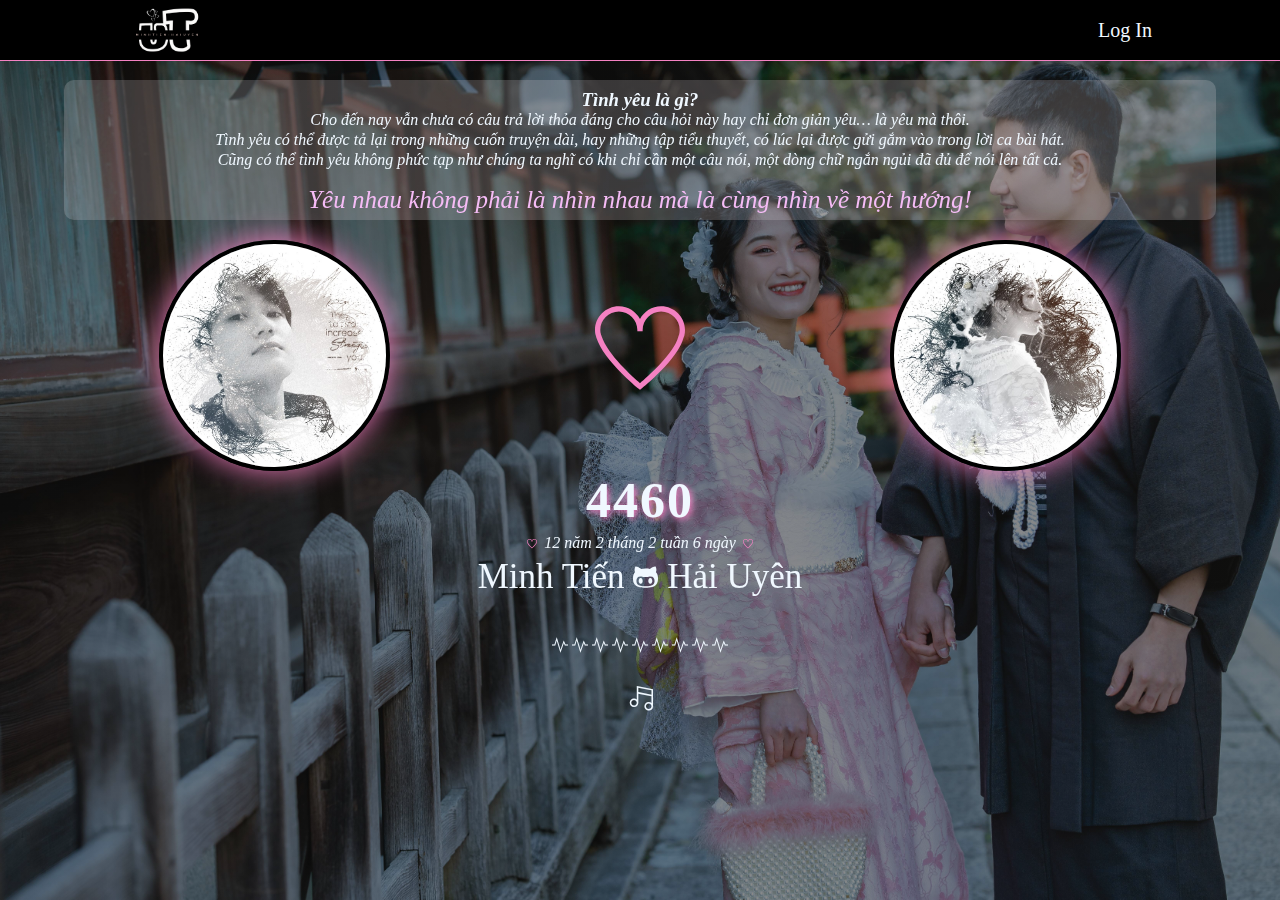
==== album.html @ 3d963314 "deleteBtnFIX" ====
<!DOCTYPE html>
<html lang="en">
<head>
    <meta charset="UTF-8">
    <meta http-equiv="X-UA-Compatible" content="IE=edge">
    <meta name="viewport" content="width=device-width, initial-scale=1.0">
    <title>Album</title>
    <link rel="icon" href="./assets/img/logo_tu.png" type="image/x-icon" />
    <link rel="stylesheet" href="./assets/css/grid.css">
    <link rel="stylesheet" href="./assets/css/base.css">
    <link rel="stylesheet" href="./assets/css/responsive.css">
    <link rel="stylesheet" href="./assets/css/album.css">
    <link rel="stylesheet" href="./assets/font/themify-icons/themify-icons.css">
    <script src="./assets/js/authentication.js"></script>
    <script>
        checkAccess();
    </script>
</head>
<body>
    <div class="background"></div>

    <div class="header">
        <div class="logo_menu">
            <div class="logo">
                <a href="./index.html"><img src="./assets/img/logo_ut.png" alt="Home"></a>
            </div>
            <div class="menu">
                <ul id="listmenu" class="listmenu">
                    <li class="listmenu_item"><a href="#">Albums</a></li>
                    <li class="listmenu_item">
                        <a class="moreBtn" onclick="togglelistMenu2()">More
                        <i class="ti-arrow-circle-down"></i></a>
                        <ul class="listmenu2" id="listmenu2">
                            <li class="listmenu2_item2"><a href="./timeline.html">Timelines</a></li>
                            <li class="listmenu2_item2"><a href="./anniversarys.html">Anniversarys</a></li>
                            <li class="listmenu2_item2"><a href="./baby.html">Baby</a></li>
                            <li class="listmenu2_item2"><a href="./lovestory.html">Love Story</a></li>
                            <li class="listmenu2_item2"><a href="./notes.html" onclick="noteMenu_videos()">Notes</a></li>
                            <li class="listmenu2_item2"><a href="./login.html" onclick="logout()">Log Out</a></li>
                            <li class="listmenu2_item2">
                                <div class="checkChangeColor-block">
                                    <input type="checkbox" id="checkChangeColor"/>
                                    Display :
                                    <label class="btnlabel" for="checkChangeColor"></label>
                                </div>
                            </li>
                        </ul>
                    </li>
                </ul>
                <div class="menubtn">
                    <a onclick="openMenu()"><i class="ti-menu displayIcon"></i></a>
                    <a onclick="openMenu()"><i class="ti-close hideIcon"></i></a>
                </div>    
            </div>
        </div>
    </div>
    <div class="container">
      
        <div class="slideshow-container">
            <!-- Full-width images with number and caption text -->
            <div class="mySlides fade">
            <img src="./assets/img/kimono/kimonoimg (14).jpg"  style = "width:100%">
            <div class="text">Kimono Nhật Bản</div>
            </div>
        
            <div class="mySlides fade">
            <img src="./assets/img/DamHoi/damhoiimg(5).jpg" style = "width:100%">
            <div class="text">Lễ Ăn Hỏi</div>
            </div>
        
            <div class="mySlides fade">
            <img src="./assets/img/kimono/kimonoimg (9).jpg"  style = "width:100%">
            <div class="text">Kimono Nhật Bản</div>
            </div>

            <div class="mySlides fade">
            <img src="./assets/img/kimono/kimonoimg (15).jpg"  style = "width:100%">
            <div class="text">Kimono Nhật Bản</div>
            </div>

            <div class="mySlides fade">
            <img src="./assets/img/kimono/kimonoimg (6).jpg"  style = "width:100%">
            <div class="text">Kimono Nhật Bản</div>
            </div>
        
            <!-- Next and previous buttons -->
            <a class="prev" onclick="plusSlides(-1)">&#10094;</a>
            <a class="next" onclick="plusSlides(1)">&#10095;</a>
            <script src="./assets/js/slider.js"></script>
            </div>
            <br>
            
            <!-- The dots/circles -->
            <div style="text-align:center">
                <span class="dot" onclick="currentSlide(1)"></span>
                <span class="dot" onclick="currentSlide(2)"></span>
                <span class="dot" onclick="currentSlide(3)"></span>
                <span class="dot" onclick="currentSlide(4)"></span>
                <span class="dot" onclick="currentSlide(5)"></span>
            </div>
       
        <p style="text-align: center; color: aliceblue; font-size: 20px; padding: 15px 10px;">Mỗi bức ảnh là một câu chuyện của hành trình cảm xúc!</p>
        <div class="album">
            <div class="listAlbum">
                <div class="titleAlbum">
                    <i class="ti-image"></i><h4>List Albums</h4>
                </div>
                <ul class="listAlbum_name">
                    <li class="listAlbum_name_item"><a onclick="toggleAlbum('n2020_2025')">2020 - 2025</a></li>
                    <li class="listAlbum_name_item"><a onclick="toggleAlbum('n2014_2019')">2014 - 2019</a></li>
                    <li class="listAlbum_name_item">
                        <a onclick="togglelistAlbum_name2()">
                            Albums
                            <i class="ti-angle-down"></i></a>
                            <ul id="listAlbum_name2" class="listAlbum_name2">
                                <li class="listAlbum_name_item2"><a onclick="toggleAlbum('kimono')">Kimono</li>
                                <li class="listAlbum_name_item2"><a onclick="toggleAlbum('lado')">Lá Đỏ NB</li>
                                <li class="listAlbum_name_item2"><a onclick="toggleAlbum('damhoi')">Đám Hỏi</a></li>
                                <li class="listAlbum_name_item2"><a onclick="toggleAlbum('damcuoi')">Đám Cưới</a></li>
                            </ul>
                    </li>
                    <li class="listAlbum_name_item"><a  onclick="toggleVideos('videos')">Videos</a></li>
                </ul>
                <div class="uploadImg">
                    <input type="file" accept="image/*" onchange="previewImage(event)">
                </div>
            </div>
            <div class="images-videos" id="images-videos">
                <div id="n2014_2019" class="listImages-Videos">
                    <img class="n20142019 listImages_item" src="./assets/img/2014_2019img/2014_2019img(2).jpg"  onclick="displayImage(this)">
                    <img class="n20142019 listImages_item" src="./assets/img/2014_2019img/2014_2019img(3).jpg"  onclick="displayImage(this)">
                    <img class="n20142019 listImages_item" src="./assets/img/2014_2019img/2014_2019img(4).jpg"  onclick="displayImage(this)">
                    <img class="n20142019 listImages_item" src="./assets/img/2014_2019img/2014_2019img(5).jpg"  onclick="displayImage(this)">
                    <img class="n20142019 listImages_item" src="./assets/img/2014_2019img/2014_2019img(6).jpg"  onclick="displayImage(this)">
                    <img class="n20142019 listImages_item" src="./assets/img/2014_2019img/2014_2019img(7).jpg"  onclick="displayImage(this)">
                    <img class="n20142019 listImages_item" src="./assets/img/2014_2019img/2014_2019img(8).jpg"  onclick="displayImage(this)">
                    <img class="n20142019 listImages_item" src="./assets/img/2014_2019img/2014_2019img(9).jpg"  onclick="displayImage(this)">
                    <img class="n20142019 listImages_item" src="./assets/img/2014_2019img/2014_2019img(10).jpg" onclick="displayImage(this)">
                    <img class="n20142019 listImages_item" src="./assets/img/2014_2019img/2014_2019img(11).jpg" onclick="displayImage(this)">
                    <img class="n20142019 listImages_item" src="./assets/img/2014_2019img/2014_2019img(12).jpg" onclick="displayImage(this)">
                    <img class="n20142019 listImages_item" src="./assets/img/2014_2019img/2014_2019img(13).jpg" onclick="displayImage(this)">
                    <img class="n20142019 listImages_item" src="./assets/img/2014_2019img/2014_2019img(14).jpg" onclick="displayImage(this)">
                    <img class="n20142019 listImages_item" src="./assets/img/2014_2019img/2014_2019img(15).jpg" onclick="displayImage(this)">
                    <img class="n20142019 listImages_item" src="./assets/img/2014_2019img/2014_2019img(16).jpg" onclick="displayImage(this)">
                    <img class="n20142019 listImages_item" src="./assets/img/2014_2019img/2014_2019img(17).jpg" onclick="displayImage(this)">
                    <img class="n20142019 listImages_item" src="./assets/img/2014_2019img/2014_2019img(18).jpg" onclick="displayImage(this)">
                    <img class="n20142019 listImages_item" src="./assets/img/2014_2019img/2014_2019img(19).jpg" onclick="displayImage(this)">
                    <img class="n20142019 listImages_item" src="./assets/img/2014_2019img/2014_2019img(20).jpg" onclick="displayImage(this)">
                    <img class="n20142019 listImages_item" src="./assets/img/2014_2019img/2014_2019img(1).jpg"  onclick="displayImage(this)">
                </div>

                <div id="n2020_2025" class="listImages-Videos">
                    <img class="n20202025 listImages_item" src="./assets/img/2020_2025img/2020_2025img(32).jpg" onclick="displayImage(this)">
                    <img class="n20202025 listImages_item" src="./assets/img/2020_2025img/2020_2025img(33).jpg" onclick="displayImage(this)">
                    <img class="n20202025 listImages_item" src="./assets/img/2020_2025img/2020_2025img(34).jpg" onclick="displayImage(this)">
                    <img class="n20202025 listImages_item" src="./assets/img/2020_2025img/2020_2025img(35).jpg" onclick="displayImage(this)">
                    <img class="n20202025 listImages_item" src="./assets/img/2020_2025img/2020_2025img(36).jpg" onclick="displayImage(this)">
                    <img class="n20202025 listImages_item" src="./assets/img/2020_2025img/2020_2025img(37).jpg" onclick="displayImage(this)">
                    <img class="n20202025 listImages_item" src="./assets/img/2020_2025img/2020_2025img(38).jpg" onclick="displayImage(this)">
                    <img class="n20202025 listImages_item" src="./assets/img/2020_2025img/2020_2025img(39).jpg" onclick="displayImage(this)">
                    <img class="n20202025 listImages_item" src="./assets/img/2020_2025img/2020_2025img(40).jpg" onclick="displayImage(this)">
                    <img class="n20202025 listImages_item" src="./assets/img/2020_2025img/2020_2025img(41).jpg" onclick="displayImage(this)">
                    <img class="n20202025 listImages_item" src="./assets/img/2020_2025img/2020_2025img(42).jpg" onclick="displayImage(this)">
                    <img class="n20202025 listImages_item" src="./assets/img/2020_2025img/2020_2025img(43).jpg" onclick="displayImage(this)">
                    <img class="n20202025 listImages_item" src="./assets/img/2020_2025img/2020_2025img(31).jpg" onclick="displayImage(this)">
                    <img class="n20202025 listImages_item" src="./assets/img/2020_2025img/2020_2025img(1).jpg" onclick="displayImage(this)">
                    <img class="n20202025 listImages_item" src="./assets/img/2020_2025img/2020_2025img(2).jpg" onclick="displayImage(this)">
                    <img class="n20202025 listImages_item" src="./assets/img/2020_2025img/2020_2025img(3).jpg" onclick="displayImage(this)">
                    <img class="n20202025 listImages_item" src="./assets/img/2020_2025img/2020_2025img(4).jpg" onclick="displayImage(this)">
                    <img class="n20202025 listImages_item" src="./assets/img/2020_2025img/2020_2025img(5).jpg" onclick="displayImage(this)">
                    <img class="n20202025 listImages_item" src="./assets/img/2020_2025img/2020_2025img(6).jpg" onclick="displayImage(this)">
                    <img class="n20202025 listImages_item" src="./assets/img/2020_2025img/2020_2025img(7).jpg" onclick="displayImage(this)">
                    <img class="n20202025 listImages_item" src="./assets/img/2020_2025img/2020_2025img(8).jpg" onclick="displayImage(this)">
                    <img class="n20202025 listImages_item" src="./assets/img/2020_2025img/2020_2025img(9).jpg" onclick="displayImage(this)">
                    <img class="n20202025 listImages_item" src="./assets/img/2020_2025img/2020_2025img(10).jpg" onclick="displayImage(this)">
                    <img class="n20202025 listImages_item" src="./assets/img/2020_2025img/2020_2025img(11).jpg" onclick="displayImage(this)">
                    <img class="n20202025 listImages_item" src="./assets/img/2020_2025img/2020_2025img(12).jpg" onclick="displayImage(this)">
                    <img class="n20202025 listImages_item" src="./assets/img/2020_2025img/2020_2025img(13).jpg" onclick="displayImage(this)">
                    <img class="n20202025 listImages_item" src="./assets/img/2020_2025img/2020_2025img(14).jpg" onclick="displayImage(this)">
                    <img class="n20202025 listImages_item" src="./assets/img/2020_2025img/2020_2025img(15).jpg" onclick="displayImage(this)">
                    <img class="n20202025 listImages_item" src="./assets/img/2020_2025img/2020_2025img(16).jpg" onclick="displayImage(this)">
                    <img class="n20202025 listImages_item" src="./assets/img/2020_2025img/2020_2025img(17).jpg" onclick="displayImage(this)">
                    <img class="n20202025 listImages_item" src="./assets/img/2020_2025img/2020_2025img(18).jpg" onclick="displayImage(this)">
                    <img class="n20202025 listImages_item" src="./assets/img/2020_2025img/2020_2025img(19).jpg" onclick="displayImage(this)">
                    <img class="n20202025 listImages_item" src="./assets/img/2020_2025img/2020_2025img(20).jpg" onclick="displayImage(this)">
                    <img class="n20202025 listImages_item" src="./assets/img/2020_2025img/2020_2025img(21).jpg" onclick="displayImage(this)">
                    <img class="n20202025 listImages_item" src="./assets/img/2020_2025img/2020_2025img(22).jpg" onclick="displayImage(this)">
                    <img class="n20202025 listImages_item" src="./assets/img/2020_2025img/2020_2025img(23).jpg" onclick="displayImage(this)">
                    <img class="n20202025 listImages_item" src="./assets/img/2020_2025img/2020_2025img(24).jpg" onclick="displayImage(this)">
                    <img class="n20202025 listImages_item" src="./assets/img/2020_2025img/2020_2025img(25).jpg" onclick="displayImage(this)">
                    <img class="n20202025 listImages_item" src="./assets/img/2020_2025img/2020_2025img(27).jpg" onclick="displayImage(this)">
                    <img class="n20202025 listImages_item" src="./assets/img/2020_2025img/2020_2025img(28).jpg" onclick="displayImage(this)">
                    <img class="n20202025 listImages_item" src="./assets/img/2020_2025img/2020_2025img(29).jpg" onclick="displayImage(this)">
                    <img class="n20202025 listImages_item" src="./assets/img/2020_2025img/2020_2025img(30).jpg" onclick="displayImage(this)">
                </div>

                <div id="kimono" class="listImages-Videos">
                    <img class="kimono listImages_item" src="./assets/img/kimono/kimonoimg (1).jpg"  onclick="displayImage(this)">
                    <img class="kimono listImages_item" src="./assets/img/kimono/kimonoimg (2).jpg"  onclick="displayImage(this)">
                    <img class="kimono listImages_item" src="./assets/img/kimono/kimonoimg (3).jpg"  onclick="displayImage(this)">
                    <img class="kimono listImages_item" src="./assets/img/kimono/kimonoimg (4).jpg"  onclick="displayImage(this)">
                    <img class="kimono listImages_item" src="./assets/img/kimono/kimonoimg (5).jpg"  onclick="displayImage(this)">
                    <img class="kimono listImages_item" src="./assets/img/kimono/kimonoimg (6).jpg"  onclick="displayImage(this)">
                    <img class="kimono listImages_item" src="./assets/img/kimono/kimonoimg (7).jpg"  onclick="displayImage(this)">
                    <img class="kimono listImages_item" src="./assets/img/kimono/kimonoimg (8).jpg"  onclick="displayImage(this)">
                    <img class="kimono listImages_item" src="./assets/img/kimono/kimonoimg (9).jpg"  onclick="displayImage(this)">
                    <img class="kimono listImages_item" src="./assets/img/kimono/kimonoimg (10).jpg" onclick="displayImage(this)">
                    <img class="kimono listImages_item" src="./assets/img/kimono/kimonoimg (11).jpg" onclick="displayImage(this)">
                    <img class="kimono listImages_item" src="./assets/img/kimono/kimonoimg (12).jpg" onclick="displayImage(this)">
                    <img class="kimono listImages_item" src="./assets/img/kimono/kimonoimg (13).jpg" onclick="displayImage(this)">
                    <img class="kimono listImages_item" src="./assets/img/kimono/kimonoimg (14).jpg" onclick="displayImage(this)">
                    <img class="kimono listImages_item" src="./assets/img/kimono/kimonoimg (15).jpg" onclick="displayImage(this)">
                </div>

                <div id="lado" class="listImages-Videos">
                    <img class="lado listImages_item" src="./assets/img/LaDoNB/ladonb(1).jpg"  onclick="displayImage(this)">
                    <img class="lado listImages_item" src="./assets/img/LaDoNB/ladonb(2).jpg"  onclick="displayImage(this)">
                    <img class="lado listImages_item" src="./assets/img/LaDoNB/ladonb(3).jpg"  onclick="displayImage(this)">
                    <img class="lado listImages_item" src="./assets/img/LaDoNB/ladonb(4).jpg"  onclick="displayImage(this)">
                    <img class="lado listImages_item" src="./assets/img/LaDoNB/ladonb(5).jpg"  onclick="displayImage(this)">
                    <img class="lado listImages_item" src="./assets/img/LaDoNB/ladonb(6).jpg"  onclick="displayImage(this)">
                    <img class="lado listImages_item" src="./assets/img/LaDoNB/ladonb(7).jpg"  onclick="displayImage(this)">
                    <img class="lado listImages_item" src="./assets/img/LaDoNB/ladonb(8).jpg"  onclick="displayImage(this)">
                    <img class="lado listImages_item" src="./assets/img/LaDoNB/ladonb(9).jpg"  onclick="displayImage(this)">
                    <img class="lado listImages_item" src="./assets/img/LaDoNB/ladonb(10).jpg" onclick="displayImage(this)">
                </div>

                <div id="damhoi" class="listImages-Videos">
                    <img class="damhoi listImages_item" src="./assets/img/DamHoi/damhoiimg(28).jpg"  onclick="displayImage(this)">
                    <img class="damhoi listImages_item" src="./assets/img/DamHoi/damhoiimg(2).jpg"   onclick="displayImage(this)">
                    <img class="damhoi listImages_item" src="./assets/img/DamHoi/damhoiimg(3).jpg"   onclick="displayImage(this)">
                    <img class="damhoi listImages_item" src="./assets/img/DamHoi/damhoiimg(4).jpg"   onclick="displayImage(this)">
                    <img class="damhoi listImages_item" src="./assets/img/DamHoi/damhoiimg(5).jpg"   onclick="displayImage(this)">
                    <img class="damhoi listImages_item" src="./assets/img/DamHoi/damhoiimg(6).jpg"   onclick="displayImage(this)">
                    <img class="damhoi listImages_item" src="./assets/img/DamHoi/damhoiimg(7).jpg"   onclick="displayImage(this)">
                    <img class="damhoi listImages_item" src="./assets/img/DamHoi/damhoiimg(8).jpg"   onclick="displayImage(this)">
                    <img class="damhoi listImages_item" src="./assets/img/DamHoi/damhoiimg(9).jpg"   onclick="displayImage(this)">
                    <img class="damhoi listImages_item" src="./assets/img/DamHoi/damhoiimg(10).jpg"  onclick="displayImage(this)">
                    <img class="damhoi listImages_item" src="./assets/img/DamHoi/damhoiimg(11).jpg"  onclick="displayImage(this)">
                    <img class="damhoi listImages_item" src="./assets/img/DamHoi/damhoiimg(12).jpg"  onclick="displayImage(this)">
                    <img class="damhoi listImages_item" src="./assets/img/DamHoi/damhoiimg(13).jpg"  onclick="displayImage(this)">
                    <img class="damhoi listImages_item" src="./assets/img/DamHoi/damhoiimg(14).jpg"  onclick="displayImage(this)">
                    <img class="damhoi listImages_item" src="./assets/img/DamHoi/damhoiimg(15).jpg"  onclick="displayImage(this)">
                    <img class="damhoi listImages_item" src="./assets/img/DamHoi/damhoiimg(16).jpg"  onclick="displayImage(this)">
                    <img class="damhoi listImages_item" src="./assets/img/DamHoi/damhoiimg(17).jpg"  onclick="displayImage(this)">
                    <img class="damhoi listImages_item" src="./assets/img/DamHoi/damhoiimg(18).jpg"  onclick="displayImage(this)">
                    <img class="damhoi listImages_item" src="./assets/img/DamHoi/damhoiimg(19).jpg"  onclick="displayImage(this)">
                    <img class="damhoi listImages_item" src="./assets/img/DamHoi/damhoiimg(20).jpg"  onclick="displayImage(this)">
                    <img class="damhoi listImages_item" src="./assets/img/DamHoi/damhoiimg(21).jpg"  onclick="displayImage(this)">
                    <img class="damhoi listImages_item" src="./assets/img/DamHoi/damhoiimg(22).jpg"  onclick="displayImage(this)">
                    <img class="damhoi listImages_item" src="./assets/img/DamHoi/damhoiimg(23).jpg"  onclick="displayImage(this)">
                    <img class="damhoi listImages_item" src="./assets/img/DamHoi/damhoiimg(24).jpg"  onclick="displayImage(this)">
                    <img class="damhoi listImages_item" src="./assets/img/DamHoi/damhoiimg(25).jpg"  onclick="displayImage(this)">
                    <img class="damhoi listImages_item" src="./assets/img/DamHoi/damhoiimg(26).jpg"  onclick="displayImage(this)">
                    <img class="damhoi listImages_item" src="./assets/img/DamHoi/damhoiimg(27).jpg"  onclick="displayImage(this)">
                </div>

                <div id="damcuoi" class="listImages-Videos">
                    <p style="margin: auto; color: #fff;">Thư mục chưa có ảnh!</p>
                </div>

                <div id="videos" class="listImages-Videos">
                    <video class="listVideos_item" controls poster="./assets/img/postervideos/poster3.jpg">
                        <source src="./assets/videos/video(17).mp4">
                    </video>
                    <video class="listVideos_item" controls poster="./assets/img/postervideos/poster1.jpg">
                        <source src="./assets/videos/video(11).mp4">
                    </video>
                    <video class="listVideos_item" controls poster="./assets/img/postervideos/poster2.jpg">
                        <source src="./assets/videos/video(12).mp4">
                    </video>
                    <video class="listVideos_item" controls poster="">
                        <source src="./assets/videos/video(13).mp4">
                    </video>
                    <video class="listVideos_item" controls poster="">
                        <source src="./assets/videos/video(14).mp4">
                    </video>
                    <video class="listVideos_item" controls poster="">
                        <source src="./assets/videos/video(15).mp4">
                    </video>
                    <video class="listVideos_item" controls poster="">
                        <source src="./assets/videos/video(16).mp4">
                    </video>
                    <video class="listVideos_item" controls poster="">
                        <source src="./assets/videos/video(1).mov">
                    </video>
                    <video class="listVideos_item" controls poster="">
                        <source src="./assets/videos/video(1).mp4">
                    </video>
                    <video class="listVideos_item" controls poster="">
                        <source src="./assets/videos/video(2).mp4">
                    </video>
                    <video class="listVideos_item" controls poster="">
                        <source src="./assets/videos/video(3).mp4">
                    </video>
                    <video class="listVideos_item" controls poster="">
                        <source src="./assets/videos/video(4).mp4">
                    </video>
                    <video class="listVideos_item" controls poster="">
                        <source src="./assets/videos/video(5).mp4">
                    </video>
                    <video class="listVideos_item" controls poster="">
                        <source src="./assets/videos/video(6).mp4">
                    </video>
                    <video class="listVideos_item" controls poster="">
                        <source src="./assets/videos/video(7).mp4">
                    </video>
                    <video class="listVideos_item" controls poster="">
                        <source src="./assets/videos/video(8).mp4">
                    </video>
                    <video class="listVideos_item" controls poster="">
                        <source src="./assets/videos/video(9).mp4">
                    </video>
                    <video class="listVideos_item" controls poster="">
                        <source src="./assets/videos/video(10).mp4">
                    </video>
                </div>
            </div>

            <div id="modalImage">
                <div class="modalImage_overlay"></div> 
                <div class="modalImage_body" id="modalImage_body">
                    <div class="selectedDivAlbum">
                        <img id="selected-image" class="selected-image" src="" onclick="hideModalImage(this)">
                    </div>
                    <i class="ti-angle-left prevImg" onclick="showPreviousImage()"></i>
                    <i class="ti-angle-right nextImg" onclick="showNextImage()"></i>
                </div>
            </div>
            
        </div>
    </div>
    <script src="./assets/js/script.js"></script>
    <!-- <script src="./assets/js/album.js"></script> -->
    <script src="./assets/js/ab.js"></script>
</body>

</html>
---- assets/css/grid.css ----
* {
    box-sizing: border-box;
}

    /* Mobile */
.grid {
    width: 100%;
    display: block;
    padding: 0;
}

.grid.wide {
    max-width: 1200px;
    margin: 0 auto;
}

.row {
    display: flex;
    flex-wrap: wrap;
    margin-left: -4px;
    margin-right: -4px;
}

.row.no-gutters {
    margin-left: 0;
    margin-right: 0;
}

.col {
    padding-left: 4px;
    padding-right: 4px;
}

.row.no-gutters .col {
    padding-left: 0;
    padding-right: 0;
}

.c-0 {
    display: none;
}

.c-1 {
    flex: 0 0 8.33333%;
    max-width: 8.33333%;
}

.c-2 {
    flex: 0 0 16.66667%;
    max-width: 16.66667%;
}

.c-3 {
    flex: 0 0 25%;
    max-width: 25%;
}

.c-4 {
    flex: 0 0 33.33333%;
    max-width: 33.33333%;
}

.c-5 {
    flex: 0 0 41.66667%;
    max-width: 41.66667%;
}

.c-6 {
    flex: 0 0 50%;
    max-width: 50%;
}

.c-7 {
    flex: 0 0 58.33333%;
    max-width: 58.33333%;
}

.c-8 {
    flex: 0 0 66.66667%;
    max-width: 66.66667%;
}

.c-9 {
    flex: 0 0 75%;
    max-width: 75%;
}

.c-10 {
    flex: 0 0 83.33333%;
    max-width: 83.33333%;
}

.c-11 {
    flex: 0 0 91.66667%;
    max-width: 91.66667%;
}

.c-12 {
    flex: 0 0 100%;
    max-width: 100%;
}

.c-o-1 {
    margin-left: 8.33333%;
}

.c-o-2 {
    margin-left: 16.66667%;
}

.c-o-3 {
    margin-left: 25%;
}

.c-o-4 {
    margin-left: 33.33333%;
}

.c-o-5 {
    margin-left: 41.66667%;
}

.c-o-6 {
    margin-left: 50%;
}

.c-o-7 {
    margin-left: 58.33333%;
}

.c-o-8 {
    margin-left: 66.66667%;
}

.c-o-9 {
    margin-left: 75%;
}

.c-o-10 {
    margin-left: 83.33333%;
}

.c-o-11 {
    margin-left: 91.66667%;
}

/* >= Tablet */
@media only screen and (min-width: 740px) {
    .row {
        margin-left: -8px;
        margin-right: -8px;
    }

    .col {
        padding-left: 8px;
        padding-right: 8px;
    }

    .m-0 {
        display: none;
    }

    .m-1,
    .m-2,
    .m-3,
    .m-4,
    .m-5,
    .m-6,
    .m-7,
    .m-8,
    .m-9,
    .m-10,
    .m-11,
    .m-12 {
        display: block;
    }

    .m-1 {
        flex: 0 0 8.33333%;
        max-width: 8.33333%;
    }

    .m-2 {
        flex: 0 0 16.66667%;
        max-width: 16.66667%;
    }

    .m-3 {
        flex: 0 0 25%;
        max-width: 25%;
    }

    .m-4 {
        flex: 0 0 33.33333%;
        max-width: 33.33333%;
    }

    .m-5 {
        flex: 0 0 41.66667%;
        max-width: 41.66667%;
    }

    .m-6 {
        flex: 0 0 50%;
        max-width: 50%;
    }

    .m-7 {
        flex: 0 0 58.33333%;
        max-width: 58.33333%;
    }

    .m-8 {
        flex: 0 0 66.66667%;
        max-width: 66.66667%;
    }

    .m-9 {
        flex: 0 0 75%;
        max-width: 75%;
    }

    .m-10 {
        flex: 0 0 83.33333%;
        max-width: 83.33333%;
    }

    .m-11 {
        flex: 0 0 91.66667%;
        max-width: 91.66667%;
    }

    .m-12 {
        flex: 0 0 100%;
        max-width: 100%;
    }

    .m-o-1 {
        margin-left: 8.33333%;
    }

    .m-o-2 {
        margin-left: 16.66667%;
    }

    .m-o-3 {
        margin-left: 25%;
    }

    .m-o-4 {
        margin-left: 33.33333%;
    }

    .m-o-5 {
        margin-left: 41.66667%;
    }

    .m-o-6 {
        margin-left: 50%;
    }

    .m-o-7 {
        margin-left: 58.33333%;
    }

    .m-o-8 {
        margin-left: 66.66667%;
    }

    .m-o-9 {
        margin-left: 75%;
    }

    .m-o-10 {
        margin-left: 83.33333%;
    }

    .m-o-11 {
        margin-left: 91.66667%;
    }
}

/* PC medium resolution > */
@media only screen and (min-width: 1113px) {
    .row {
        margin-left: -12px;
        margin-right: -12px;
    }

    .row.sm-gutter {
        margin-left: -5px;
        margin-right: -5px;
    }

    .col {
        padding-left: 12px;
        padding-right: 12px;
    }

    .row.sm-gutter .col {
        padding-left: 5px;
        padding-right: 5px;
    }

    .l-0 {
        display: none;
    }

    .l-1,
    .l-2,
    .l-2-4,
    .l-3,
    .l-4,
    .l-5,
    .l-6,
    .l-7,
    .l-8,
    .l-9,
    .l-10,
    .l-11,
    .l-12 {
        display: block;
    }

    .l-1 {
        flex: 0 0 8.33333%;
        max-width: 8.33333%;
    }

    .l-2 {
        flex: 0 0 16.66667%;
        max-width: 16.66667%;
    }

    .l-2-4 {
        flex: 0 0 20%;
        max-width: 20%;
    }

    .l-3 {
        flex: 0 0 25%;
        max-width: 25%;
    }

    .l-4 {
        flex: 0 0 33.33333%;
        max-width: 33.33333%;
    }

    .l-5 {
        flex: 0 0 41.66667%;
        max-width: 41.66667%;
    }

    .l-6 {
        flex: 0 0 50%;
        max-width: 50%;
    }

    .l-7 {
        flex: 0 0 58.33333%;
        max-width: 58.33333%;
    }

    .l-8 {
        flex: 0 0 66.66667%;
        max-width: 66.66667%;
    }

    .l-9 {
        flex: 0 0 75%;
        max-width: 75%;
    }

    .l-10 {
        flex: 0 0 83.33333%;
        max-width: 83.33333%;
    }

    .l-11 {
        flex: 0 0 91.66667%;
        max-width: 91.66667%;
    }

    .l-12 {
        flex: 0 0 100%;
        max-width: 100%;
    }

    .l-o-1 {
        margin-left: 8.33333%;
    }

    .l-o-2 {
        margin-left: 16.66667%;
    }

    .l-o-3 {
        margin-left: 25%;
    }

    .l-o-4 {
        margin-left: 33.33333%;
    }

    .l-o-5 {
        margin-left: 41.66667%;
    }

    .l-o-6 {
        margin-left: 50%;
    }

    .l-o-7 {
        margin-left: 58.33333%;
    }

    .l-o-8 {
        margin-left: 66.66667%;
    }

    .l-o-9 {
        margin-left: 75%;
    }

    .l-o-10 {
        margin-left: 83.33333%;
    }

    .l-o-11 {
        margin-left: 91.66667%;
    }
}

/* Tablet - PC low resolution */
@media only screen and (min-width: 740px) and (max-width: 1023px) {
    .wide {
        width: 644px;
    }
}

/* > PC low resolution */
@media only screen and (min-width: 1024px) and (max-width: 1239px) {
    .wide {
        width: 984px;
    }

    .wide .row {
        margin-left: -12px;
        margin-right: -12px;
    }

    .wide .row.sm-gutter {
        margin-left: -5px;
        margin-right: -5px;
    }

    .wide .col {
        padding-left: 12px;
        padding-right: 12px;
    }

    .wide .row.sm-gutter .col {
        padding-left: 5px;
        padding-right: 5px;
    }

    .wide .l-0 {
        display: none;
    }

    .wide .l-1,
    .wide .l-2,
    .wide .l-2-4,
    .wide .l-3,
    .wide .l-4,
    .wide .l-5,
    .wide .l-6,
    .wide .l-7,
    .wide .l-8,
    .wide .l-9,
    .wide .l-10,
    .wide .l-11,
    .wide .l-12 {
        display: block;
    }

    .wide .l-1 {
        flex: 0 0 8.33333%;
        max-width: 8.33333%;
    }

    .wide .l-2 {
        flex: 0 0 16.66667%;
        max-width: 16.66667%;
    }

    .wide .l-2-4 {
        flex: 0 0 20%;
        max-width: 20%;
    }

    .wide .l-3 {
        flex: 0 0 25%;
        max-width: 25%;
    }

    .wide .l-4 {
        flex: 0 0 33.33333%;
        max-width: 33.33333%;
    }

    .wide .l-5 {
        flex: 0 0 41.66667%;
        max-width: 41.66667%;
    }

    .wide .l-6 {
        flex: 0 0 50%;
        max-width: 50%;
    }

    .wide .l-7 {
        flex: 0 0 58.33333%;
        max-width: 58.33333%;
    }

    .wide .l-8 {
        flex: 0 0 66.66667%;
        max-width: 66.66667%;
    }

    .wide .l-9 {
        flex: 0 0 75%;
        max-width: 75%;
    }

    .wide .l-10 {
        flex: 0 0 83.33333%;
        max-width: 83.33333%;
    }

    .wide .l-11 {
        flex: 0 0 91.66667%;
        max-width: 91.66667%;
    }

    .wide .l-12 {
        flex: 0 0 100%;
        max-width: 100%;
    }

    .wide .l-o-1 {
        margin-left: 8.33333%;
    }

    .wide .l-o-2 {
        margin-left: 16.66667%;
    }

    .wide .l-o-3 {
        margin-left: 25%;
    }

    .wide .l-o-4 {
        margin-left: 33.33333%;
    }

    .wide .l-o-5 {
        margin-left: 41.66667%;
    }

    .wide .l-o-6 {
        margin-left: 50%;
    }

    .wide .l-o-7 {
        margin-left: 58.33333%;
    }

    .wide .l-o-8 {
        margin-left: 66.66667%;
    }

    .wide .l-o-9 {
        margin-left: 75%;
    }

    .wide .l-o-10 {
        margin-left: 83.33333%;
    }

    .wide .l-o-11 {
        margin-left: 91.66667%;
    }
}











/* Column luôn luôn là con trực tiếp của Row.

Column được sử dụng với class "col", đi kèm theo đó là một số class "c-*" "m-*" và "l-*":
    - c-*: nghĩa là column, prefix class này có tác dụng trên mobile. * từ 0 tới 12. Trong đó 0 được sử dụng để ẩn column, 1 - 12 tương ứng với độ rộng chúng ta muốn sử dụng cho column (trên cơ sở 12 columns trong Grid system)
    - m-*: nghĩa là medium, prefix class này có tác dụng trên Tablet.
    - l-*: nghĩa là large, prefix class này có tác dụng trên PC. */


/* Tạm hiểu cách chia như sau để dễ ghi nhớ:
sử dụng và không sử dụng wide (giới hạn wide màn hình)

    không sử dụng wide
        - mobile full screen
        - tablet full screen min-width 740px
        - PC full screen min-width 1113px

    sử dụng wide (mục đích tạo margin 2 lề cho người dùng dễ xem nội dung)
        - table width 644px (min-width 740px và max-width 1023px)
        - PC width 984px (min-width 1024px và max-width 1239px)

    ---
    không dùng wide
        - 740px - 1113px: width 100%, padding 8px
        - 1114px trở lên: width 100%, padding 12px

    dùng wide
        - 740px - 1023px: width 644px, padding 8px
        - 1024px - 1113px: width 984px, padding 8px
        - 1114px - 1239px: width 984px, padding 12px
        - trên 1240px: width 1200px, padding 12px */
---- assets/css/base.css ----
/* reset css */
:root{
    --text-color: aliceblue;
    --pink-color: #f481c2;
    --red-color: red;
    --black-color: black;
    /* var(--text-color); */
}

*{
    padding: 0;
    margin: 0;
    box-sizing: border-box;
}

html{
    font-family:'Times New Roman', Times, serif;
    scroll-behavior: smooth;
}

/* body{
    background-image:-webkit-linear-gradient(180deg, rgba(28, 28, 26, 0.5), rgba(19, 19, 19, 0.5)),
    url(../img/bgr_home.jpg);
    background-size: cover;
    background-repeat: no-repeat;
    background-position: top center;
    background-attachment: fixed;
} */

.background{
    position: fixed;
    top: 0;
    left: 0;
    width: 100%;
    height: 100%;
    background-image:-webkit-linear-gradient(180deg, rgba(28, 28, 26, 0.5), rgba(19, 19, 19, 0.5)),
    url(../img/bgr_home.jpg);
    background-size: cover;
    background-repeat: no-repeat;
    background-position: top center;
}

.container{
    margin-top: 60px;
    position: relative;
    padding-bottom: 20px;
}

/* Menubar */

.header{
    width: 100%;
    background-color: var(--black-color);
    position: fixed;
    top: 0;
    z-index: 1000;
    border-bottom: 1px solid var(--pink-color);
}

.logo_menu{
    width: 80%;
    height: 60px;
    margin-left: auto;
    margin-right: auto;
    background-color: var(--black-color);
    display: flex;
    justify-content: space-between;
}

.logo img{
    width: 80px;
    height: 50px;
    margin-top: 5px;
}


.listmenu{
    position: relative;
    line-height: 60px;
    box-sizing: border-box;
}

.displayIcon{
    display: none;
}
.hideIcon{
    display: none;
}

.menubtn.closeBtn .hideIcon{
    display: block;
}

.menubtn.closeBtn .displayIcon{
    display: none;
}


.listmenu_item{
    font-size: 20px;
    display: inline-block;
    padding: 0 20px;
    list-style: none;
}

.listmenu_item:hover > a{
    color: var(--pink-color);
}


.listmenu_item:last-child{
    padding-right: 25px;
}
.listmenu_item a{
    list-style: none;
    text-decoration: none;
    color: var(--text-color);
    cursor: pointer;
}

.listmenu2{
    position: absolute;
    right: 15px;
    top: 100%;
    background-color: var(--black-color);
    padding: 0 15px 10px;
    min-width: 150px;
    box-shadow: 0 0 10px var(--black-color);
    border-bottom-left-radius: 3px;
    border-bottom-right-radius: 3px;
    display: none;
    z-index: 1;
    animation: translateY 0.2s ease-in;
}

.listmenu2_item2{
    list-style: none;
    text-decoration: none;
    line-height: 30px;
    font-size: 16px;
}

.listmenu2_item2:hover{
    border-bottom: 1px solid var(--pink-color);
}

.listmenu2_item2:last-child:hover{
    border-bottom: none;
}

.checkChangeColor-block{
    width: max-content;
    margin-top: 10px;
    display: flex;
    color: #927aa8;
    align-items: center;
    justify-content: space-between;

}

#checkChangeColor{
    display: none;
}

.btnlabel{
    /* display: block; */
    width: 25px;
    height: 15px;
    border-radius: 10px;
    border: 1px solid #c6c1c1;
    position: relative;
    margin-left: 25px;
    cursor: pointer;
}

.btnlabel::after{
    content: '';
    width: 11px;
    height: 11px;
    border-radius: 50%;
    position: absolute;
    top: 1.3px;
    left: 2px;
    background-color: #d4c9c9;
    transition: left 0.3s ease;
}

.checkChangeColor-block input:checked + .btnlabel::after{
    left: 11px;
    background-color: #976cbc;
    }
.checkChangeColor-block:has(input:checked) .btnlabel{ 
    border: 1px solid #976cbc;
    } 

.ti-arrow-circle-down{
    font-size: 12px;
    color: var(--text-color);
}

.loginbtn{
    color: var(--text-color);
    line-height: 60px;
    cursor: pointer;
    font-size: 20px;
}

/* SloganBlock */

.slogan{
    padding-top: 20px;
    color:var(--text-color);
    text-align: center;
    font-style: italic;
    line-height: 20px;
}
.slogan_slg{
    color: #f5bcf6; 
    font-size: 25px;
}

.slogan_content{
    width: 90%;
    margin: auto;
    background-color: rgba(239, 230, 236, 0.2);
    border-radius: 10px;
    padding: 10px;
}

.slogan_love{
    text-align: center;
}

/* ModalCreate */
#modalCreate{
    animation: scale 0.5s ease;
}

#createForm{
    display: flex;
    flex-direction: column;
    width: 60%;
    margin: 5% auto 0;
    justify-items: start;
    position: relative;
}

@keyframes scale {
    from{
        transform: scale(0.5);
    }
    to{
        transform: scale(1);
    }
}

.labelImg, .labelContent{
    text-align: left;
    text-decoration: underline;
}
.labelImg, .labelContent, #inputContent, #inputImg, #btnCreate, #btnUpdate{
    color: var(--text-color);
    margin-top: 10px;
}

.labelContent{
    margin-top: 30px;
}

#inputContent{
    color: var(--text-color);
    max-width: 100%;
    min-height: 100px;
    max-height: 150px;
    padding: 5px;
    border-radius: 5px;
    background-color: rgba(239, 230, 236, 0.5);
}

#btnCreate, #btnUpdate{
    cursor: pointer;
    padding: 5px;
    margin: 30px auto 0;
    border: 1px solid rgba(255, 255, 255, 0.8);
    width: 70px;
    border-radius: 10px;
}

#btnCreate:hover, #btnUpdate:hover{
    background-color: #c38595;
}

#btnCreate:active{
    transform: translateY(1px);
}

.controlCreate {
    position: absolute;
    bottom: 160px;
    left: 50%;
    transform: translateX(-50%);
    color: var(--text-color);
    cursor: pointer;
    font-size: 20px;
}

/* CSS MODAL IMAGE */

#modalImage, .modalCreate{
    z-index: 900;
    position: fixed;
    top: 0;
    right: 0;
    bottom: 0;
    left: 0;
    display: none;
}

.modalImage_overlay, .modalCreate_overlay{
    position: absolute;
    width: 100%;
    height: 100%;
    background-color: rgba(0, 0, 0, 0.5);
    z-index: -1;
}

.modalImage_body, .modalCreate_body{
    margin-top: 60px;
    width: 100%;
    height: 100%;
    background-color: rgba(0, 0, 0, 9);
    padding: 10px;
    box-shadow: 0px 2px 5px rgba(238, 231, 231, 0.5);
    animation: zoomin ease-in 0.3s;
    text-align: center;
    position: relative;
    display: flex;
    justify-content: center;
}

.selectedDiv{
    width: 79%;
    height: 90%;
    /* background-color: rgba(50, 47, 47, 0.5); */
    border-radius: 5px;
    display: flex;
    flex-direction: column;
    justify-content: space-between;
    padding: 10px;
    margin-right: 3px;
    position: relative;
}

#selected-image{
    width: auto;
    max-width: 100%;
    max-height: 95%;
    object-fit: fill;
    border-radius: 1px;
    margin: auto;
    animation: scale 0.3s linear;
}

.prevImg{
    font-size: 50px;
    color: var(--text-color);
    position: absolute;
    top: 50%;
    left: 10%;
    cursor: pointer;
    padding: 10px;
}

.nextImg{
    font-size: 50px;
    color: var(--text-color);
    position: absolute;
    top: 50%;
    right: 10%;
    padding: 15px;
    cursor: pointer;
}

.labelContentDiv{
    width: 20%;
    height: 90%;
    color: var(--text-color);
    background-color: rgba(50, 47, 47, 0.5);
    border-radius: 5px;
    padding: 10px;
    display: grid;
    place-content: center;
}



@keyframes scale {
    from{
        transform: scale(0.2);
    }
    to{
        transform: scale(1);
    }
}
---- assets/css/responsive.css ----
@media only screen and (max-width: 739px) {

    /* Responsive Home */
    
    :root{
        --text-color: aliceblue;
        --pink-color: #f481c2;
        --red-color: red;
        --black-color: black;
        /* var(--text-color); */
    }
    
    * {
        padding: 0;
        margin: 0;
        box-sizing: border-box;
    }
    

    .logo_menu{
        width: 100%;
    }

    .logo img{
        margin-left: 12px;
        margin-top: 5px;
    }

    .menu{
        display: flex;
    }

    .menubtn{
        margin: auto 15px;
    }
    .menubtn a{
        text-decoration: none;
    }

    .displayIcon{
        display: block;
        color: var(--text-color);
        font-size: 28px;
    }

    .hideIcon{
        color: var(--text-color);
        font-size: 22px;
    }

    .listmenu{
        display: none;
        animation: scaleMenu 0.1s ease-in;
    }

    .listmenu_item{
        padding: 0 5px;
        font-size: 22px;
    }

    .listmenu_item:last-child {
        padding-right: 10px;
    }

    .listmenu_item:hover{
        background-color:initial;
        border-radius: initial;
        line-height: initial;
        animation: initial;
    }

    /* body{
        background-image:-webkit-linear-gradient(180deg, rgba(28, 28, 26, 0.5), rgba(19, 19, 19, 0.5)),
        url(../img/bgr_homeMobile.jpg);
    } */
    .background{
        background-image:-webkit-linear-gradient(180deg, rgba(28, 28, 26, 0.5), rgba(19, 19, 19, 0.5)),
        url(../img/bgr_homeMobile.jpg);
    }

    .slogan{
        padding-top: 20px;
    }

    .slogan_content{
        width: 95%;
        padding: 20px 10px;
    }

    .slogan_slg{
        line-height: 25px;
        text-align: center; 
        font-size: 23px;
    }

    .slogan_love{
        text-align: center !important;
    }

    .imgProfile{
        width: 100%;
        padding-top: 10px;
    }

    .imgMale, .imgFemale{
        width: 100%;
        height: 100%;
        margin: 25px;
    }
        
    .labelCountDateLove{
        font-size: 35px;
        font-weight: 300;
        letter-spacing: 5px;
        margin-bottom: 10px;
    }

    .heartCenter{
        font-size: 50px;
    }


    .ti-heart:hover{
        color: var(--red-color);
    }

    /* CSS Modal Login */
    
    
    .loginbtn{
        margin-right: 21px;
    }

    .modal_body {
        margin-top: 20vh;
        width: 98%;
        padding: 20px 5px;
        height: 40vh;
        flex-direction: column;
        background-color: rgba(0, 0, 0, 0.7);
    }
    
    .login_form{
        padding: 30px 5px;
    }

    .slgLogin{
        display: none;
    }
     
    input{
        /* ngăn k tự zoom khi click vào ô input */
        -webkit-text-size-adjust: none; /* Safari, Chrome và các trình duyệt dựa trên WebKit */
        -moz-text-size-adjust: none; /* Firefox */
        -ms-text-size-adjust: none; /* Edge */
        text-size-adjust: none; /* Các trình duyệt khác */
        touch-action: manipulation;
    }

    .input{
        font-size: 16px;
    } 
    
    .checkbox{
        margin-top: 2px;
    }

    /* Responsive Timeline */
    .continue{
        width: 90% !important;
    }
    #createForm {
        margin: 25% auto 0 !important;
        width: 90% !important;
    }

    #inputContent {
        min-height: 200px !important;
        max-height: 300px !important;
        font-size: 18px !important;
    }
        

    .content_form, .timelineCreate_form {
        width: 95% !important;
    }

    .aniversary_form{
        width: 100% !important;
    }


    .timeline_img{
        width: 80px !important;
        height: 80px !important;
        margin-left: 10px !important;
    }


    .timeline_content{
        padding: 10px;
        line-height: 22px !important;
    }


    /* Responsive Lovestory */
    

    .storyEven, .storyOdd{
        width: 95% !important;
        display: flex;
        flex-direction: column;
        align-items: center;
        
    }
    .storyOdd{
        flex-direction: column-reverse;
    }

    .storyOdd_content{
        margin-right: 0 !important;
    }

    .storyEven_image img,.storyOdd_image img{
        width: 150px !important;
        height: 150px !important;
        border-radius: 5px;
    }


    /* Responsive Album */

    .album{
        flex-direction: column;
        height: auto !important;
        padding: 5px auto !important;
    }

    .listAlbum{
        width: 99% !important;
        font-size: 18px !important;
        line-height: 20px;
        background-color: rgba(0, 0, 0, 0.6);
        border-radius: 10px;
        border-right: none !important;
        display: flex;
        flex-wrap: wrap;
        margin: 5px auto ;
        justify-content: space-evenly;
        padding: 5px !important;
        margin-bottom: 10px;
        position: -webkit-sticky;
        position: sticky;
        top: 63px;
        z-index: 2;
    }

    .titleAlbum{
        display: flex;
        align-items: center;
        margin-top: 5px;
    }

    .listAlbum_name{
        margin-top: 5px;
    }
    
    .listAlbum_name_item, .listAlbum_name_item2 {
        margin-bottom: 4px !important;
    }

    .listAlbum_name_item:before, .listAlbum_name_item2::after{
        top: 8px !important;
        left: -10% !important;
    }

    .uploadImg{
        display: block;
        text-align: center;
    }

    .uploadImg input{
        font-size: 15px;
        display: block;
        align-items: center;
        justify-content: center;
    }
    .listAlbum_name_item:nth-child(2), .listAlbum_name_item:nth-child(3){
        border-bottom: none !important;
    }

    .images-videos{
        /* max-height: 350px !important; */
        width: 99% !important;
        margin: 5px auto;
        border: 1px var(--black-color) solid;
        border-radius: 10px;
        padding: 5px 0px !important;
    }  

    .listImages-Videos img{
        height: 70px !important;
        border-radius: 5px !important;
        padding: 0px !important;
    }

    .listVideos_item{
        width: 48% !important;
        height: 110px !important;
        margin: 1px !important;
    }
    
    
    #modalImage{
        z-index: 999;
    }
    .modalImage_body{
        display: flex;
        flex-direction: column;
        position: relative;
        padding: 3px 0;
        height: calc(100% - 60px);
    }

    .selectedDiv{
        width: 100%;
        height: 85%;
        background-color: transparent;
        padding: 0;
    }

    #selected-image{
        max-height: 100%;
        max-height: 100%;
    }

    .labelContentDiv{
        width: 100%;
        height: 10%;
        background-color: transparent;
    }

    .prevImg, .nextImg{
        font-size: 35px;
        opacity: 0.5;
    }
    
    .prevImg{
        left: 5%;
    }

    .nextImg{
        right: 5%;
    }

    .slideshow-container {
        max-width: 95% !important;
    }

    .mySlides img {
        height: 200px !important;
      }


    /* CSS Notes */
    .notes_form{
    width: 95% !important;
    }

    .notes_content{
        margin: auto 5px !important;
    }
    .moneyNotes, .otherNotes, .birthdayNotes{
        width: 95% !important;
    }

    /* CSS Anniversarys */

    .anniversaryday_container{
        width: 95% !important;
    }
    
    .anniversaryday_form {
        height: 350px !important;
    }
    .elementsDiv{
        width: 100% !important;
    }
    .anniversaryday_img{
        height: 80% !important;
        }

    #layoutIcon{
        display: block !important;
        font-size: 16px;
    }
    .elementsDiv.clicked{
            width: 48% !important;
            font-size: small;
        }
    .anniversaryday_img.clicked{
        height: 70% !important;
        }
  }






  /* >= Tablet */
  @media only screen and (min-width: 740px) and (max-width: 1023px) {
    
    .timeline_form{
        width: 90% !important;
    }

    .slideshow-container{
        width: 95%;
    }

    .listAlbum {
        width: 160px !important;
    }
    .listImages-Videos img{
        width: 24% !important;
    }
}





  /* Animation */
  

  @keyframes scaleMenu {
    from{
        transform: translateX(25%) scaleX(50%);
    }
    to{
        transform: translateX(0%) scaleX(100%);
    }
}
---- assets/css/album.css ----
/* reset css */

:root{
    --text-color: aliceblue;
    --pink-color: #f481c2;
    --red-color: red;
    --black-color: black;
    /* var(--text-color); */
}

* {
    padding: 0;
    margin: 0;
    box-sizing: border-box;
}

/* CSS BODY */

.album{
    width: 95%;
    height: 500px;
    margin-left: auto;
    margin-right: auto;
    background-color: rgba(239, 230, 236, 0.2);
    border-radius: 10px;
    margin-bottom: 15px;
    display: flex;
    line-height: 30px;
    font-size: 20px;
}

.listAlbum{
    width: 200px;
    border-right: 3px dashed var(--black-color);
    text-align: left;
    padding: 15px;
    overflow: hidden;

}

.titleAlbum{
    display: flex;
    color: var(--text-color);
    line-height: 15px;
    margin-bottom: 15px;
}

.ti-image{
    font-size: 15px;
    padding-right: 5px;
}

.listAlbum_name a{
    text-decoration: none;
    /* font-size: 19px; */
}

.listAlbum_name_item{
    position: relative;
    margin-bottom: 2px;

}

.listAlbum_name_item:before, .listAlbum_name_item2::after{
    content: '';
    width: 3px;
    height: 3px;
    box-sizing: border-box;
    position: absolute;
    border-top: 3px solid transparent;
    border-right: 3px solid transparent;
    border-bottom: 3px solid transparent;
    border-left: 4px solid #000;
    top: 13px;
    left: -10%;
}

.listAlbum_name_item a{
    color: var(--text-color);
    cursor: pointer;
}

.listAlbum_name_item:nth-child(2), .listAlbum_name_item:nth-child(3){
    border-bottom: 3px solid var(--black-color);
}

.listAlbum_name_item:hover, .listAlbum_name_item2:hover {
    transform: translateY(-1px);
}

.listAlbum_name > .listAlbum_name_item:hover > a, .listAlbum_name_item2:hover a {
    color: var(--pink-color);
}

.listAlbum_name,
.listAlbum_name2{
    list-style: none;
    padding-left: 20px;
}


.listAlbum_name2{
    padding-left: 20px;
    display: none;
}

.listAlbum_name2 a{
    font-size: 16px;
}

.uploadImg{
    text-align: center;
    color: var(--text-color);
    margin-top: 10px;
    cursor: pointer;
    margin: auto;
}


.ti-angle-down{
    font-size: 10px;
}

.images-videos{
    flex: 1;
    /* flex: 1 giống flex-grow: 1 */
    padding: 15px;
    text-align: center;
    overflow: auto;
}

.listImages-Videos{
    display: none;
}

#n2020_2025{
    display: block;
}

.listImages-Videos img{
    width: 18%;
    height: 120px;
    border: 1px solid #988f8f;
    border-radius: 10px;
    padding: 3px;
    object-fit: cover;
    transition: transform linear 0.1s;
    will-change: transform;
}

.listVideos_item{
    width: 23%;
    height: 150px;
    border: 1px solid #988f8f;
    border-radius: 10px;
    margin: 5px;
    object-fit: cover;
    background-color: black;
}

.listImages_item:hover, .listVideos_item:hover{
    transform: translateY(-2px);
    box-shadow: 0 0 5px #525352;
    border-color: var(--pink-color);
}

.listImages_item:hover{
    cursor: zoom-in; 
}

.listVideos_item:hover{
    cursor: pointer; 
}

.selectedDivAlbum{
    height: calc(100% - 60px);
    display: flex;
    align-items: center;
    justify-content: center;
}



/* SLIDER */
.slideshow-container {
  max-width: 90%;
  position: relative;
  margin: auto;
}

.mySlides {
  display: none;
}

.mySlides img {
    height: 300px;
    object-fit: cover;
    border-radius: 7px;
    margin-top: 20px;
    border: 1px solid var(--pink-color);
  }

.prev, .next {
  cursor: pointer;
  position: absolute;
  top: 50%;
  width: auto;
  margin-top: -22px;
  padding: 16px;
  color: white;
  font-weight: bold;
  font-size: 18px;
  transition: 0.6s ease;
  border-radius: 0 3px 3px 0;
  user-select: none;
}

.next {
  right: 0;
  border-radius: 3px 0 0 3px;
}

.prev:hover, .next:hover {
  background-color: rgba(0,0,0,0.8);
}

.text {
  color: #f2f2f2;
  font-size: 15px;
  padding: 8px 12px;
  position: absolute;
  bottom: 8px;
  width: 100%;
  text-align: center;
}

.dot {
  cursor: pointer;
  height: 10px;
  width: 10px;
  margin: 0 2px;
  background-color: #bbb;
  border-radius: 50%;
  display: inline-block;
  transition: background-color 0.6s ease;
}

.active, .dot:hover {
  background-color: #717171;
}

.fade {
  animation-name: fade;
  animation-duration: 1.5s;
}

@keyframes fade {
  from {opacity: .4}
  to {opacity: 1}
}
---- assets/font/themify-icons/themify-icons.css ----
@font-face {
	font-family: 'themify';
	src:url('fonts/themify.eot?-fvbane');
	src:url('fonts/themify.eot?#iefix-fvbane') format('embedded-opentype'),
		url('fonts/themify.woff?-fvbane') format('woff'),
		url('fonts/themify.ttf?-fvbane') format('truetype'),
		url('fonts/themify.svg?-fvbane#themify') format('svg');
	font-weight: normal;
	font-style: normal;
}

[class^="ti-"], [class*=" ti-"] {
	font-family: 'themify';
	speak: none;
	font-style: normal;
	font-weight: normal;
	font-variant: normal;
	text-transform: none;
	line-height: 1;

	/* Better Font Rendering =========== */
	-webkit-font-smoothing: antialiased;
	-moz-osx-font-smoothing: grayscale;
}

.ti-wand:before {
	content: "\e600";
}
.ti-volume:before {
	content: "\e601";
}
.ti-user:before {
	content: "\e602";
}
.ti-unlock:before {
	content: "\e603";
}
.ti-unlink:before {
	content: "\e604";
}
.ti-trash:before {
	content: "\e605";
}
.ti-thought:before {
	content: "\e606";
}
.ti-target:before {
	content: "\e607";
}
.ti-tag:before {
	content: "\e608";
}
.ti-tablet:before {
	content: "\e609";
}
.ti-star:before {
	content: "\e60a";
}
.ti-spray:before {
	content: "\e60b";
}
.ti-signal:before {
	content: "\e60c";
}
.ti-shopping-cart:before {
	content: "\e60d";
}
.ti-shopping-cart-full:before {
	content: "\e60e";
}
.ti-settings:before {
	content: "\e60f";
}
.ti-search:before {
	content: "\e610";
}
.ti-zoom-in:before {
	content: "\e611";
}
.ti-zoom-out:before {
	content: "\e612";
}
.ti-cut:before {
	content: "\e613";
}
.ti-ruler:before {
	content: "\e614";
}
.ti-ruler-pencil:before {
	content: "\e615";
}
.ti-ruler-alt:before {
	content: "\e616";
}
.ti-bookmark:before {
	content: "\e617";
}
.ti-bookmark-alt:before {
	content: "\e618";
}
.ti-reload:before {
	content: "\e619";
}
.ti-plus:before {
	content: "\e61a";
}
.ti-pin:before {
	content: "\e61b";
}
.ti-pencil:before {
	content: "\e61c";
}
.ti-pencil-alt:before {
	content: "\e61d";
}
.ti-paint-roller:before {
	content: "\e61e";
}
.ti-paint-bucket:before {
	content: "\e61f";
}
.ti-na:before {
	content: "\e620";
}
.ti-mobile:before {
	content: "\e621";
}
.ti-minus:before {
	content: "\e622";
}
.ti-medall:before {
	content: "\e623";
}
.ti-medall-alt:before {
	content: "\e624";
}
.ti-marker:before {
	content: "\e625";
}
.ti-marker-alt:before {
	content: "\e626";
}
.ti-arrow-up:before {
	content: "\e627";
}
.ti-arrow-right:before {
	content: "\e628";
}
.ti-arrow-left:before {
	content: "\e629";
}
.ti-arrow-down:before {
	content: "\e62a";
}
.ti-lock:before {
	content: "\e62b";
}
.ti-location-arrow:before {
	content: "\e62c";
}
.ti-link:before {
	content: "\e62d";
}
.ti-layout:before {
	content: "\e62e";
}
.ti-layers:before {
	content: "\e62f";
}
.ti-layers-alt:before {
	content: "\e630";
}
.ti-key:before {
	content: "\e631";
}
.ti-import:before {
	content: "\e632";
}
.ti-image:before {
	content: "\e633";
}
.ti-heart:before {
	content: "\e634";
}
.ti-heart-broken:before {
	content: "\e635";
}
.ti-hand-stop:before {
	content: "\e636";
}
.ti-hand-open:before {
	content: "\e637";
}
.ti-hand-drag:before {
	content: "\e638";
}
.ti-folder:before {
	content: "\e639";
}
.ti-flag:before {
	content: "\e63a";
}
.ti-flag-alt:before {
	content: "\e63b";
}
.ti-flag-alt-2:before {
	content: "\e63c";
}
.ti-eye:before {
	content: "\e63d";
}
.ti-export:before {
	content: "\e63e";
}
.ti-exchange-vertical:before {
	content: "\e63f";
}
.ti-desktop:before {
	content: "\e640";
}
.ti-cup:before {
	content: "\e641";
}
.ti-crown:before {
	content: "\e642";
}
.ti-comments:before {
	content: "\e643";
}
.ti-comment:before {
	content: "\e644";
}
.ti-comment-alt:before {
	content: "\e645";
}
.ti-close:before {
	content: "\e646";
}
.ti-clip:before {
	content: "\e647";
}
.ti-angle-up:before {
	content: "\e648";
}
.ti-angle-right:before {
	content: "\e649";
}
.ti-angle-left:before {
	content: "\e64a";
}
.ti-angle-down:before {
	content: "\e64b";
}
.ti-check:before {
	content: "\e64c";
}
.ti-check-box:before {
	content: "\e64d";
}
.ti-camera:before {
	content: "\e64e";
}
.ti-announcement:before {
	content: "\e64f";
}
.ti-brush:before {
	content: "\e650";
}
.ti-briefcase:before {
	content: "\e651";
}
.ti-bolt:before {
	content: "\e652";
}
.ti-bolt-alt:before {
	content: "\e653";
}
.ti-blackboard:before {
	content: "\e654";
}
.ti-bag:before {
	content: "\e655";
}
.ti-move:before {
	content: "\e656";
}
.ti-arrows-vertical:before {
	content: "\e657";
}
.ti-arrows-horizontal:before {
	content: "\e658";
}
.ti-fullscreen:before {
	content: "\e659";
}
.ti-arrow-top-right:before {
	content: "\e65a";
}
.ti-arrow-top-left:before {
	content: "\e65b";
}
.ti-arrow-circle-up:before {
	content: "\e65c";
}
.ti-arrow-circle-right:before {
	content: "\e65d";
}
.ti-arrow-circle-left:before {
	content: "\e65e";
}
.ti-arrow-circle-down:before {
	content: "\e65f";
}
.ti-angle-double-up:before {
	content: "\e660";
}
.ti-angle-double-right:before {
	content: "\e661";
}
.ti-angle-double-left:before {
	content: "\e662";
}
.ti-angle-double-down:before {
	content: "\e663";
}
.ti-zip:before {
	content: "\e664";
}
.ti-world:before {
	content: "\e665";
}
.ti-wheelchair:before {
	content: "\e666";
}
.ti-view-list:before {
	content: "\e667";
}
.ti-view-list-alt:before {
	content: "\e668";
}
.ti-view-grid:before {
	content: "\e669";
}
.ti-uppercase:before {
	content: "\e66a";
}
.ti-upload:before {
	content: "\e66b";
}
.ti-underline:before {
	content: "\e66c";
}
.ti-truck:before {
	content: "\e66d";
}
.ti-timer:before {
	content: "\e66e";
}
.ti-ticket:before {
	content: "\e66f";
}
.ti-thumb-up:before {
	content: "\e670";
}
.ti-thumb-down:before {
	content: "\e671";
}
.ti-text:before {
	content: "\e672";
}
.ti-stats-up:before {
	content: "\e673";
}
.ti-stats-down:before {
	content: "\e674";
}
.ti-split-v:before {
	content: "\e675";
}
.ti-split-h:before {
	content: "\e676";
}
.ti-smallcap:before {
	content: "\e677";
}
.ti-shine:before {
	content: "\e678";
}
.ti-shift-right:before {
	content: "\e679";
}
.ti-shift-left:before {
	content: "\e67a";
}
.ti-shield:before {
	content: "\e67b";
}
.ti-notepad:before {
	content: "\e67c";
}
.ti-server:before {
	content: "\e67d";
}
.ti-quote-right:before {
	content: "\e67e";
}
.ti-quote-left:before {
	content: "\e67f";
}
.ti-pulse:before {
	content: "\e680";
}
.ti-printer:before {
	content: "\e681";
}
.ti-power-off:before {
	content: "\e682";
}
.ti-plug:before {
	content: "\e683";
}
.ti-pie-chart:before {
	content: "\e684";
}
.ti-paragraph:before {
	content: "\e685";
}
.ti-panel:before {
	content: "\e686";
}
.ti-package:before {
	content: "\e687";
}
.ti-music:before {
	content: "\e688";
}
.ti-music-alt:before {
	content: "\e689";
}
.ti-mouse:before {
	content: "\e68a";
}
.ti-mouse-alt:before {
	content: "\e68b";
}
.ti-money:before {
	content: "\e68c";
}
.ti-microphone:before {
	content: "\e68d";
}
.ti-menu:before {
	content: "\e68e";
}
.ti-menu-alt:before {
	content: "\e68f";
}
.ti-map:before {
	content: "\e690";
}
.ti-map-alt:before {
	content: "\e691";
}
.ti-loop:before {
	content: "\e692";
}
.ti-location-pin:before {
	content: "\e693";
}
.ti-list:before {
	content: "\e694";
}
.ti-light-bulb:before {
	content: "\e695";
}
.ti-Italic:before {
	content: "\e696";
}
.ti-info:before {
	content: "\e697";
}
.ti-infinite:before {
	content: "\e698";
}
.ti-id-badge:before {
	content: "\e699";
}
.ti-hummer:before {
	content: "\e69a";
}
.ti-home:before {
	content: "\e69b";
}
.ti-help:before {
	content: "\e69c";
}
.ti-headphone:before {
	content: "\e69d";
}
.ti-harddrives:before {
	content: "\e69e";
}
.ti-harddrive:before {
	content: "\e69f";
}
.ti-gift:before {
	content: "\e6a0";
}
.ti-game:before {
	content: "\e6a1";
}
.ti-filter:before {
	content: "\e6a2";
}
.ti-files:before {
	content: "\e6a3";
}
.ti-file:before {
	content: "\e6a4";
}
.ti-eraser:before {
	content: "\e6a5";
}
.ti-envelope:before {
	content: "\e6a6";
}
.ti-download:before {
	content: "\e6a7";
}
.ti-direction:before {
	content: "\e6a8";
}
.ti-direction-alt:before {
	content: "\e6a9";
}
.ti-dashboard:before {
	content: "\e6aa";
}
.ti-control-stop:before {
	content: "\e6ab";
}
.ti-control-shuffle:before {
	content: "\e6ac";
}
.ti-control-play:before {
	content: "\e6ad";
}
.ti-control-pause:before {
	content: "\e6ae";
}
.ti-control-forward:before {
	content: "\e6af";
}
.ti-control-backward:before {
	content: "\e6b0";
}
.ti-cloud:before {
	content: "\e6b1";
}
.ti-cloud-up:before {
	content: "\e6b2";
}
.ti-cloud-down:before {
	content: "\e6b3";
}
.ti-clipboard:before {
	content: "\e6b4";
}
.ti-car:before {
	content: "\e6b5";
}
.ti-calendar:before {
	content: "\e6b6";
}
.ti-book:before {
	content: "\e6b7";
}
.ti-bell:before {
	content: "\e6b8";
}
.ti-basketball:before {
	content: "\e6b9";
}
.ti-bar-chart:before {
	content: "\e6ba";
}
.ti-bar-chart-alt:before {
	content: "\e6bb";
}
.ti-back-right:before {
	content: "\e6bc";
}
.ti-back-left:before {
	content: "\e6bd";
}
.ti-arrows-corner:before {
	content: "\e6be";
}
.ti-archive:before {
	content: "\e6bf";
}
.ti-anchor:before {
	content: "\e6c0";
}
.ti-align-right:before {
	content: "\e6c1";
}
.ti-align-left:before {
	content: "\e6c2";
}
.ti-align-justify:before {
	content: "\e6c3";
}
.ti-align-center:before {
	content: "\e6c4";
}
.ti-alert:before {
	content: "\e6c5";
}
.ti-alarm-clock:before {
	content: "\e6c6";
}
.ti-agenda:before {
	content: "\e6c7";
}
.ti-write:before {
	content: "\e6c8";
}
.ti-window:before {
	content: "\e6c9";
}
.ti-widgetized:before {
	content: "\e6ca";
}
.ti-widget:before {
	content: "\e6cb";
}
.ti-widget-alt:before {
	content: "\e6cc";
}
.ti-wallet:before {
	content: "\e6cd";
}
.ti-video-clapper:before {
	content: "\e6ce";
}
.ti-video-camera:before {
	content: "\e6cf";
}
.ti-vector:before {
	content: "\e6d0";
}
.ti-themify-logo:before {
	content: "\e6d1";
}
.ti-themify-favicon:before {
	content: "\e6d2";
}
.ti-themify-favicon-alt:before {
	content: "\e6d3";
}
.ti-support:before {
	content: "\e6d4";
}
.ti-stamp:before {
	content: "\e6d5";
}
.ti-split-v-alt:before {
	content: "\e6d6";
}
.ti-slice:before {
	content: "\e6d7";
}
.ti-shortcode:before {
	content: "\e6d8";
}
.ti-shift-right-alt:before {
	content: "\e6d9";
}
.ti-shift-left-alt:before {
	content: "\e6da";
}
.ti-ruler-alt-2:before {
	content: "\e6db";
}
.ti-receipt:before {
	content: "\e6dc";
}
.ti-pin2:before {
	content: "\e6dd";
}
.ti-pin-alt:before {
	content: "\e6de";
}
.ti-pencil-alt2:before {
	content: "\e6df";
}
.ti-palette:before {
	content: "\e6e0";
}
.ti-more:before {
	content: "\e6e1";
}
.ti-more-alt:before {
	content: "\e6e2";
}
.ti-microphone-alt:before {
	content: "\e6e3";
}
.ti-magnet:before {
	content: "\e6e4";
}
.ti-line-double:before {
	content: "\e6e5";
}
.ti-line-dotted:before {
	content: "\e6e6";
}
.ti-line-dashed:before {
	content: "\e6e7";
}
.ti-layout-width-full:before {
	content: "\e6e8";
}
.ti-layout-width-default:before {
	content: "\e6e9";
}
.ti-layout-width-default-alt:before {
	content: "\e6ea";
}
.ti-layout-tab:before {
	content: "\e6eb";
}
.ti-layout-tab-window:before {
	content: "\e6ec";
}
.ti-layout-tab-v:before {
	content: "\e6ed";
}
.ti-layout-tab-min:before {
	content: "\e6ee";
}
.ti-layout-slider:before {
	content: "\e6ef";
}
.ti-layout-slider-alt:before {
	content: "\e6f0";
}
.ti-layout-sidebar-right:before {
	content: "\e6f1";
}
.ti-layout-sidebar-none:before {
	content: "\e6f2";
}
.ti-layout-sidebar-left:before {
	content: "\e6f3";
}
.ti-layout-placeholder:before {
	content: "\e6f4";
}
.ti-layout-menu:before {
	content: "\e6f5";
}
.ti-layout-menu-v:before {
	content: "\e6f6";
}
.ti-layout-menu-separated:before {
	content: "\e6f7";
}
.ti-layout-menu-full:before {
	content: "\e6f8";
}
.ti-layout-media-right-alt:before {
	content: "\e6f9";
}
.ti-layout-media-right:before {
	content: "\e6fa";
}
.ti-layout-media-overlay:before {
	content: "\e6fb";
}
.ti-layout-media-overlay-alt:before {
	content: "\e6fc";
}
.ti-layout-media-overlay-alt-2:before {
	content: "\e6fd";
}
.ti-layout-media-left-alt:before {
	content: "\e6fe";
}
.ti-layout-media-left:before {
	content: "\e6ff";
}
.ti-layout-media-center-alt:before {
	content: "\e700";
}
.ti-layout-media-center:before {
	content: "\e701";
}
.ti-layout-list-thumb:before {
	content: "\e702";
}
.ti-layout-list-thumb-alt:before {
	content: "\e703";
}
.ti-layout-list-post:before {
	content: "\e704";
}
.ti-layout-list-large-image:before {
	content: "\e705";
}
.ti-layout-line-solid:before {
	content: "\e706";
}
.ti-layout-grid4:before {
	content: "\e707";
}
.ti-layout-grid3:before {
	content: "\e708";
}
.ti-layout-grid2:before {
	content: "\e709";
}
.ti-layout-grid2-thumb:before {
	content: "\e70a";
}
.ti-layout-cta-right:before {
	content: "\e70b";
}
.ti-layout-cta-left:before {
	content: "\e70c";
}
.ti-layout-cta-center:before {
	content: "\e70d";
}
.ti-layout-cta-btn-right:before {
	content: "\e70e";
}
.ti-layout-cta-btn-left:before {
	content: "\e70f";
}
.ti-layout-column4:before {
	content: "\e710";
}
.ti-layout-column3:before {
	content: "\e711";
}
.ti-layout-column2:before {
	content: "\e712";
}
.ti-layout-accordion-separated:before {
	content: "\e713";
}
.ti-layout-accordion-merged:before {
	content: "\e714";
}
.ti-layout-accordion-list:before {
	content: "\e715";
}
.ti-ink-pen:before {
	content: "\e716";
}
.ti-info-alt:before {
	content: "\e717";
}
.ti-help-alt:before {
	content: "\e718";
}
.ti-headphone-alt:before {
	content: "\e719";
}
.ti-hand-point-up:before {
	content: "\e71a";
}
.ti-hand-point-right:before {
	content: "\e71b";
}
.ti-hand-point-left:before {
	content: "\e71c";
}
.ti-hand-point-down:before {
	content: "\e71d";
}
.ti-gallery:before {
	content: "\e71e";
}
.ti-face-smile:before {
	content: "\e71f";
}
.ti-face-sad:before {
	content: "\e720";
}
.ti-credit-card:before {
	content: "\e721";
}
.ti-control-skip-forward:before {
	content: "\e722";
}
.ti-control-skip-backward:before {
	content: "\e723";
}
.ti-control-record:before {
	content: "\e724";
}
.ti-control-eject:before {
	content: "\e725";
}
.ti-comments-smiley:before {
	content: "\e726";
}
.ti-brush-alt:before {
	content: "\e727";
}
.ti-youtube:before {
	content: "\e728";
}
.ti-vimeo:before {
	content: "\e729";
}
.ti-twitter:before {
	content: "\e72a";
}
.ti-time:before {
	content: "\e72b";
}
.ti-tumblr:before {
	content: "\e72c";
}
.ti-skype:before {
	content: "\e72d";
}
.ti-share:before {
	content: "\e72e";
}
.ti-share-alt:before {
	content: "\e72f";
}
.ti-rocket:before {
	content: "\e730";
}
.ti-pinterest:before {
	content: "\e731";
}
.ti-new-window:before {
	content: "\e732";
}
.ti-microsoft:before {
	content: "\e733";
}
.ti-list-ol:before {
	content: "\e734";
}
.ti-linkedin:before {
	content: "\e735";
}
.ti-layout-sidebar-2:before {
	content: "\e736";
}
.ti-layout-grid4-alt:before {
	content: "\e737";
}
.ti-layout-grid3-alt:before {
	content: "\e738";
}
.ti-layout-grid2-alt:before {
	content: "\e739";
}
.ti-layout-column4-alt:before {
	content: "\e73a";
}
.ti-layout-column3-alt:before {
	content: "\e73b";
}
.ti-layout-column2-alt:before {
	content: "\e73c";
}
.ti-instagram:before {
	content: "\e73d";
}
.ti-google:before {
	content: "\e73e";
}
.ti-github:before {
	content: "\e73f";
}
.ti-flickr:before {
	content: "\e740";
}
.ti-facebook:before {
	content: "\e741";
}
.ti-dropbox:before {
	content: "\e742";
}
.ti-dribbble:before {
	content: "\e743";
}
.ti-apple:before {
	content: "\e744";
}
.ti-android:before {
	content: "\e745";
}
.ti-save:before {
	content: "\e746";
}
.ti-save-alt:before {
	content: "\e747";
}
.ti-yahoo:before {
	content: "\e748";
}
.ti-wordpress:before {
	content: "\e749";
}
.ti-vimeo-alt:before {
	content: "\e74a";
}
.ti-twitter-alt:before {
	content: "\e74b";
}
.ti-tumblr-alt:before {
	content: "\e74c";
}
.ti-trello:before {
	content: "\e74d";
}
.ti-stack-overflow:before {
	content: "\e74e";
}
.ti-soundcloud:before {
	content: "\e74f";
}
.ti-sharethis:before {
	content: "\e750";
}
.ti-sharethis-alt:before {
	content: "\e751";
}
.ti-reddit:before {
	content: "\e752";
}
.ti-pinterest-alt:before {
	content: "\e753";
}
.ti-microsoft-alt:before {
	content: "\e754";
}
.ti-linux:before {
	content: "\e755";
}
.ti-jsfiddle:before {
	content: "\e756";
}
.ti-joomla:before {
	content: "\e757";
}
.ti-html5:before {
	content: "\e758";
}
.ti-flickr-alt:before {
	content: "\e759";
}
.ti-email:before {
	content: "\e75a";
}
.ti-drupal:before {
	content: "\e75b";
}
.ti-dropbox-alt:before {
	content: "\e75c";
}
.ti-css3:before {
	content: "\e75d";
}
.ti-rss:before {
	content: "\e75e";
}
.ti-rss-alt:before {
	content: "\e75f";
}
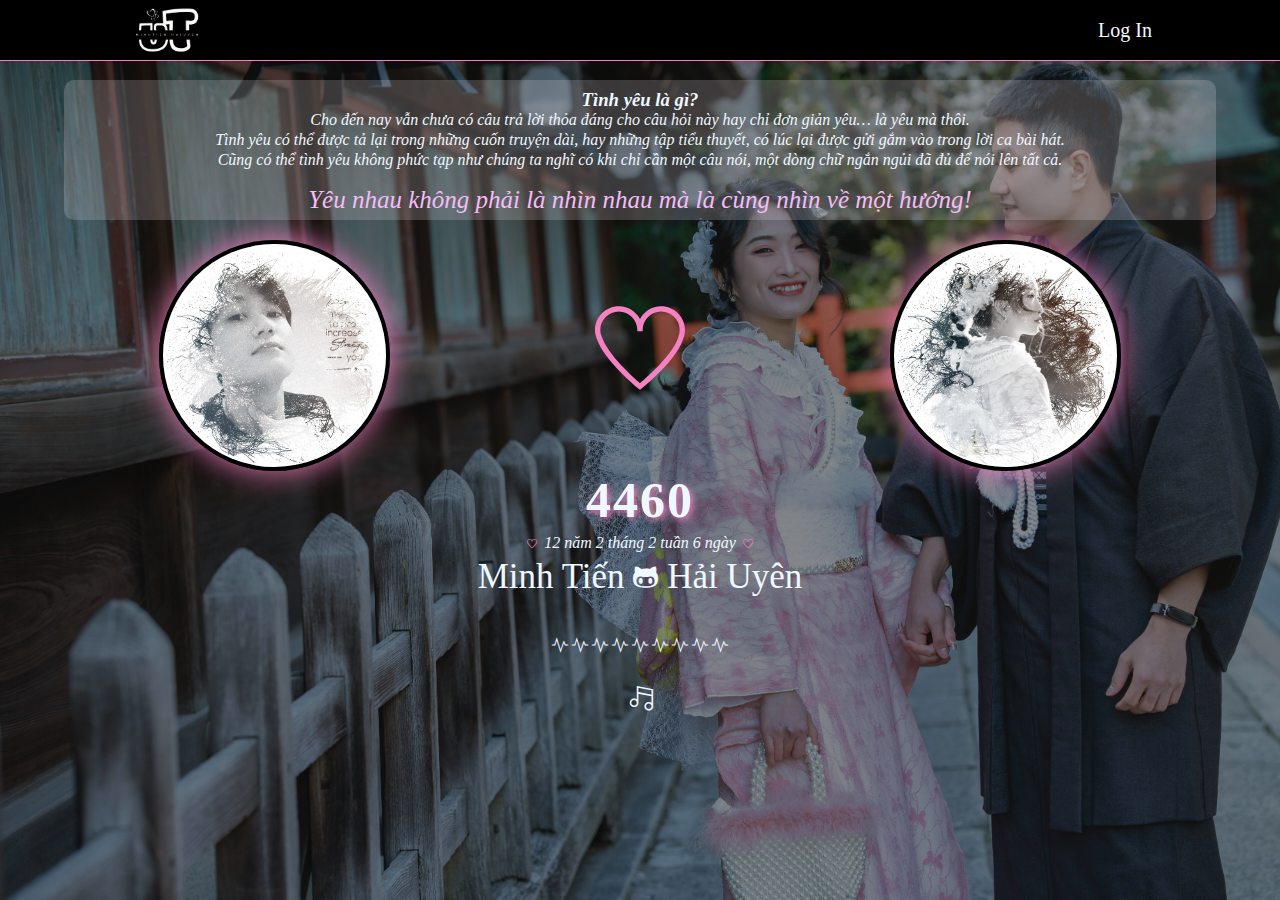
==== commit b0cbc3a6: "FixbtnUpdate" ====
--- a/album.html
+++ b/album.html
@@ -17,8 +17,7 @@
     </script>
 </head>
 <body>
-    <div class="background"></div>
-
+    
     <div class="header">
         <div class="logo_menu">
             <div class="logo">
--- a/assets/css/base.css
+++ b/assets/css/base.css
@@ -18,26 +18,13 @@
     scroll-behavior: smooth;
 }
 
-/* body{
+body{
     background-image:-webkit-linear-gradient(180deg, rgba(28, 28, 26, 0.5), rgba(19, 19, 19, 0.5)),
     url(../img/bgr_home.jpg);
     background-size: cover;
     background-repeat: no-repeat;
     background-position: top center;
     background-attachment: fixed;
-} */
-
-.background{
-    position: fixed;
-    top: 0;
-    left: 0;
-    width: 100%;
-    height: 100%;
-    background-image:-webkit-linear-gradient(180deg, rgba(28, 28, 26, 0.5), rgba(19, 19, 19, 0.5)),
-    url(../img/bgr_home.jpg);
-    background-size: cover;
-    background-repeat: no-repeat;
-    background-position: top center;
 }
 
 .container{
--- a/assets/css/responsive.css
+++ b/assets/css/responsive.css
@@ -70,13 +70,11 @@
         animation: initial;
     }
 
-    /* body{
+    body{
         background-image:-webkit-linear-gradient(180deg, rgba(28, 28, 26, 0.5), rgba(19, 19, 19, 0.5)),
         url(../img/bgr_homeMobile.jpg);
-    } */
-    .background{
-        background-image:-webkit-linear-gradient(180deg, rgba(28, 28, 26, 0.5), rgba(19, 19, 19, 0.5)),
-        url(../img/bgr_homeMobile.jpg);
+        height: 1000px !important;
+        overflow: auto;
     }
 
     .slogan{
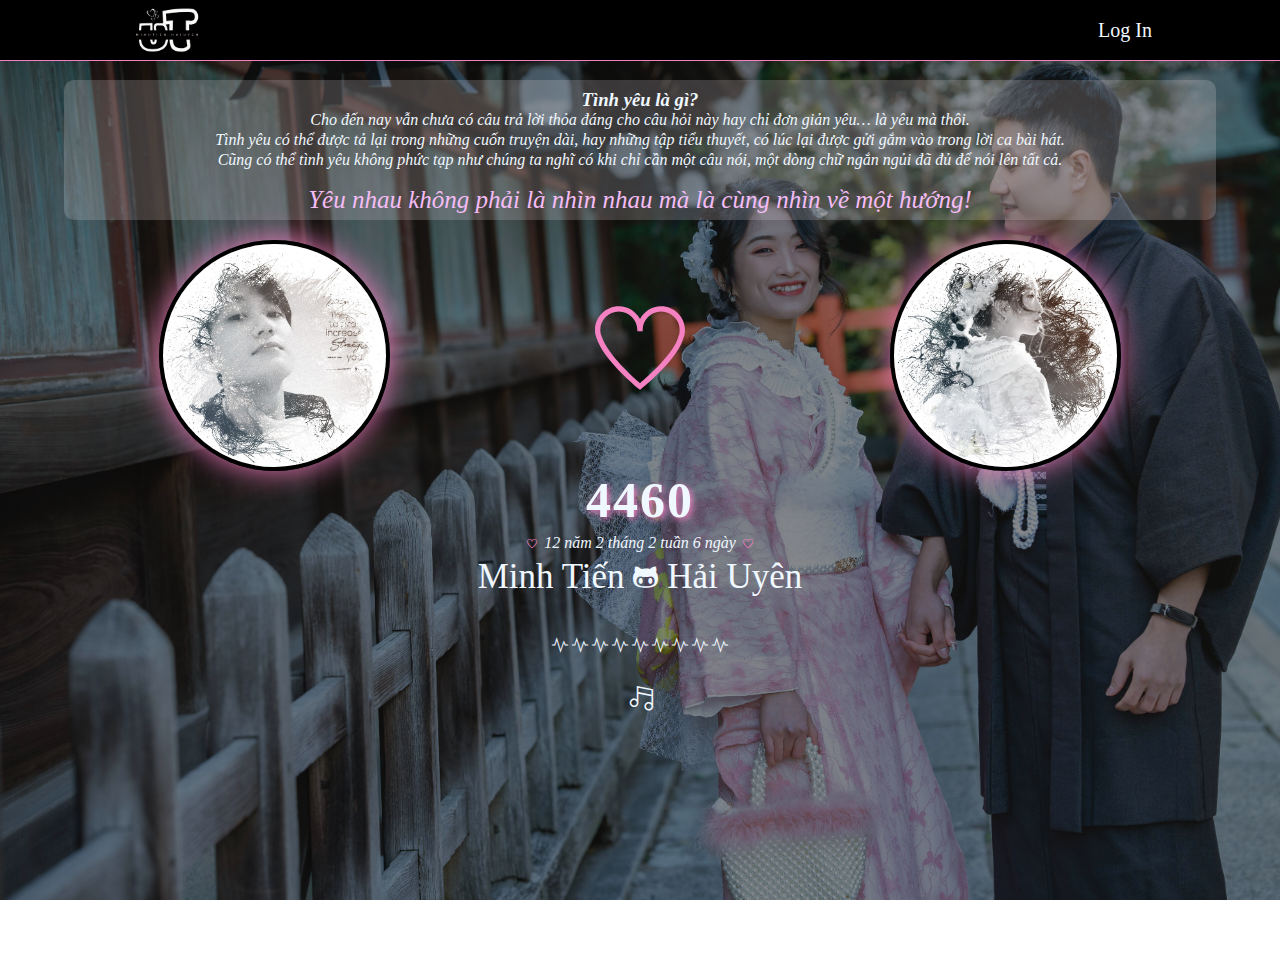
==== commit 547a2e56: "layoutCalendar" ====
--- a/album.html
+++ b/album.html
@@ -21,20 +21,20 @@
     <div class="header">
         <div class="logo_menu">
             <div class="logo">
-                <a href="./index.html"><img src="./assets/img/logo_ut.png" alt="Home"></a>
+                <a href="#"><img src="./assets/img/logo_ut.png" alt="Home"></a>
             </div>
             <div class="menu">
                 <ul id="listmenu" class="listmenu">
-                    <li class="listmenu_item"><a href="#">Albums</a></li>
+                    <li class="listmenu_item"><a href="./timeline.html">Timelines</a></li>
+                    <li class="listmenu_item"><a href="./anniversarys.html">Anniversarys</a></li>
+                    <li class="listmenu_item"><a href="./album.html">Albums</a></li>
                     <li class="listmenu_item">
                         <a class="moreBtn" onclick="togglelistMenu2()">More
                         <i class="ti-arrow-circle-down"></i></a>
                         <ul class="listmenu2" id="listmenu2">
-                            <li class="listmenu2_item2"><a href="./timeline.html">Timelines</a></li>
-                            <li class="listmenu2_item2"><a href="./anniversarys.html">Anniversarys</a></li>
                             <li class="listmenu2_item2"><a href="./baby.html">Baby</a></li>
                             <li class="listmenu2_item2"><a href="./lovestory.html">Love Story</a></li>
-                            <li class="listmenu2_item2"><a href="./notes.html" onclick="noteMenu_videos()">Notes</a></li>
+                            <li class="listmenu2_item2"><a href="notes.html" onclick="noteMenu_videos()">Notes</a></li>
                             <li class="listmenu2_item2"><a href="./login.html" onclick="logout()">Log Out</a></li>
                             <li class="listmenu2_item2">
                                 <div class="checkChangeColor-block">
@@ -46,10 +46,28 @@
                         </ul>
                     </li>
                 </ul>
+
+                <ul class="listmenu_mobile" id="listmenu_mobile">
+                    <li class="listmenu_mobile_item"><a href="./album.html">Albums</a></li>
+                    <li class="listmenu_mobile_item"><a href="./timeline.html">Timelines</a></li>
+                    <li class="listmenu_mobile_item"><a href="./anniversarys.html">Anniversarys</a></li>
+                    <li class="listmenu_mobile_item"><a href="./baby.html">Baby</a></li>
+                    <li class="listmenu_mobile_item"><a href="./lovestory.html">Love Story</a></li>
+                    <li class="listmenu_mobile_item"><a href="notes.html" onclick="noteMenu_videos()">Notes</a></li>
+                    <li class="listmenu_mobile_item"><a href="./login.html" onclick="logout()">Log Out</a></li>
+                    <li class="listmenu_mobile_item">
+                        <div class="checkChangeColor-block">
+                            <input type="checkbox" id="checkChangeColor_mobile"/>
+                            Display :
+                            <label class="btnlabel" for="checkChangeColor_mobile"></label>
+                        </div>
+                    </li>
+                </ul>
+
                 <div class="menubtn">
-                    <a onclick="openMenu()"><i class="ti-menu displayIcon"></i></a>
-                    <a onclick="openMenu()"><i class="ti-close hideIcon"></i></a>
-                </div>    
+                    <a onclick="openMenuMobile()"><i class="ti-menu displayIcon"></i></a>
+                    <a onclick="openMenuMobile()"><i class="ti-close hideIcon"></i></a>
+                </div>   
             </div>
         </div>
     </div>
@@ -330,8 +348,8 @@
         </div>
     </div>
     <script src="./assets/js/script.js"></script>
-    <!-- <script src="./assets/js/album.js"></script> -->
-    <script src="./assets/js/ab.js"></script>
+    <script src="./assets/js/album.js"></script>
+    <!-- <script src="./assets/js/ab.js"></script> -->
 </body>
 
 </html>
--- a/assets/css/base.css
+++ b/assets/css/base.css
@@ -18,19 +18,18 @@
     scroll-behavior: smooth;
 }
 
-body{
+.container{
+    margin-top: 60px;
+    position: relative;
+    padding-bottom: 20px;
+    height: 100vh;
+    overflow: auto;
     background-image:-webkit-linear-gradient(180deg, rgba(28, 28, 26, 0.5), rgba(19, 19, 19, 0.5)),
     url(../img/bgr_home.jpg);
     background-size: cover;
     background-repeat: no-repeat;
     background-position: top center;
     background-attachment: fixed;
-}
-
-.container{
-    margin-top: 60px;
-    position: relative;
-    padding-bottom: 20px;
 }
 
 /* Menubar */
@@ -51,7 +50,10 @@
     margin-right: auto;
     background-color: var(--black-color);
     display: flex;
-    justify-content: space-between;
+}
+
+.logo{
+    width: 20%;
 }
 
 .logo img{
@@ -60,21 +62,27 @@
     margin-top: 5px;
 }
 
+.menu{
+    width: 80%;
+    display: flex;
+    justify-content: right;
+}
 
 .listmenu{
-    position: relative;
-    line-height: 60px;
-    box-sizing: border-box;
+    align-items: center;
+    display: flex;
 }
 
 .displayIcon{
     display: none;
 }
+
 .hideIcon{
     display: none;
 }
 
 .menubtn.closeBtn .hideIcon{
+    font-weight: bold;
     display: block;
 }
 
@@ -85,9 +93,9 @@
 
 .listmenu_item{
     font-size: 20px;
-    display: inline-block;
     padding: 0 20px;
     list-style: none;
+    justify-self: end;
 }
 
 .listmenu_item:hover > a{
@@ -98,26 +106,33 @@
 .listmenu_item:last-child{
     padding-right: 25px;
 }
+
 .listmenu_item a{
     list-style: none;
     text-decoration: none;
     color: var(--text-color);
     cursor: pointer;
+    padding: 0 10px;
+}
+
+.listmenu_mobile{
+    display: none;
 }
 
 .listmenu2{
     position: absolute;
-    right: 15px;
-    top: 100%;
+    right: 135px;
+    top: 61px;
     background-color: var(--black-color);
-    padding: 0 15px 10px;
-    min-width: 150px;
-    box-shadow: 0 0 10px var(--black-color);
+    padding: 10px 0;
+    box-shadow: 0 0 10px #8d8383;
     border-bottom-left-radius: 3px;
     border-bottom-right-radius: 3px;
     display: none;
     z-index: 1;
     animation: translateY 0.2s ease-in;
+    transition: all 0.5s linear;
+    max-width: 100%;
 }
 
 .listmenu2_item2{
@@ -125,19 +140,17 @@
     text-decoration: none;
     line-height: 30px;
     font-size: 16px;
-}
-
-.listmenu2_item2:hover{
-    border-bottom: 1px solid var(--pink-color);
-}
-
-.listmenu2_item2:last-child:hover{
-    border-bottom: none;
+    padding: 0 10px;
+}
+
+
+.listmenu2_item2 a{
+    border-right: 0.2px dashed #454242;
 }
 
 .checkChangeColor-block{
     width: max-content;
-    margin-top: 10px;
+    margin-left: 20px;
     display: flex;
     color: #927aa8;
     align-items: center;
@@ -145,28 +158,28 @@
 
 }
 
-#checkChangeColor{
+#checkChangeColor, #checkChangeColor_mobile{
     display: none;
 }
 
 .btnlabel{
     /* display: block; */
-    width: 25px;
-    height: 15px;
+    width: 30px;
+    height: 20px;
     border-radius: 10px;
     border: 1px solid #c6c1c1;
     position: relative;
-    margin-left: 25px;
+    margin-left: 10px;
     cursor: pointer;
 }
 
 .btnlabel::after{
     content: '';
-    width: 11px;
-    height: 11px;
+    width: 16px;
+    height: 16px;
     border-radius: 50%;
     position: absolute;
-    top: 1.3px;
+    top: 1.4px;
     left: 2px;
     background-color: #d4c9c9;
     transition: left 0.3s ease;
@@ -232,20 +245,11 @@
     position: relative;
 }
 
-@keyframes scale {
-    from{
-        transform: scale(0.5);
-    }
-    to{
-        transform: scale(1);
-    }
-}
-
-.labelImg, .labelContent{
+.labelImg, .labelContent, .labelDate{
     text-align: left;
     text-decoration: underline;
 }
-.labelImg, .labelContent, #inputContent, #inputImg, #btnCreate, #btnUpdate{
+.labelImg, .labelContent, .labelDate, #inputContent, #inputImg, #inputDate, #btnCreate, #btnUpdate{
     color: var(--text-color);
     margin-top: 10px;
 }
@@ -259,6 +263,12 @@
     max-width: 100%;
     min-height: 100px;
     max-height: 150px;
+    padding: 5px;
+    border-radius: 5px;
+    background-color: rgba(239, 230, 236, 0.5);
+}
+
+#inputDate{
     padding: 5px;
     border-radius: 5px;
     background-color: rgba(239, 230, 236, 0.5);
@@ -328,7 +338,6 @@
 .selectedDiv{
     width: 79%;
     height: 90%;
-    /* background-color: rgba(50, 47, 47, 0.5); */
     border-radius: 5px;
     display: flex;
     flex-direction: column;
@@ -381,11 +390,41 @@
 
 
 
+
+
+/* Animation */
+
+@keyframes translateY {
+    from{
+        /* transform: translateY(-15%); */
+        scale: 80%;
+        opacity: 0;
+    }
+    to{
+        /* transform: translateY(0); */
+        scale: 100%;
+        opacity: 1;
+    }
+    
+}
+
+@keyframes menu {
+    from{
+        opacity: 0;
+    }
+    to{
+        opacity: 1;
+    } 
+}
+
+
 @keyframes scale {
     from{
-        transform: scale(0.2);
+        transform: scale(0.8);
+        opacity: 0.5;
     }
     to{
         transform: scale(1);
+        opacity: 1;
     }
 }--- a/assets/css/responsive.css
+++ b/assets/css/responsive.css
@@ -46,7 +46,7 @@
 
     .hideIcon{
         color: var(--text-color);
-        font-size: 22px;
+        font-size: 25px;
     }
 
     .listmenu{
@@ -55,12 +55,8 @@
     }
 
     .listmenu_item{
-        padding: 0 5px;
-        font-size: 22px;
-    }
-
-    .listmenu_item:last-child {
-        padding-right: 10px;
+        padding: 0 3px;
+        font-size: 27px;
     }
 
     .listmenu_item:hover{
@@ -70,11 +66,49 @@
         animation: initial;
     }
 
-    body{
+    .listmenu_mobile{
+        position: absolute;
+        top: 61px;
+        right: 0px;
+        width: 100%;
+        height: 100vh;
+        display: none;
+        flex-direction: column;
+        align-items: center;
+        justify-content: center;
+        animation: translateY 0.5s ease forwards;
+        font-weight: 100;
+        background-color: var(--black-color);
+        max-width: 100%;
+        box-shadow: 0 0 10px #8d8383;
+    }
+
+    .listmenu_mobile_item{
+        font-size: 25px;
+        line-height: 45px;
+        min-width: 100%;
+        text-align: center;
+    }
+
+    .listmenu_mobile_item a {
+        border-right: none;
+        color: var(--text-color);
+        list-style: none;
+        text-decoration: none;
+    }
+
+    .checkChangeColor-block {
+        margin: auto;
+        margin-top: 70px;
+    }
+
+    .container{
         background-image:-webkit-linear-gradient(180deg, rgba(28, 28, 26, 0.5), rgba(19, 19, 19, 0.5)),
         url(../img/bgr_homeMobile.jpg);
-        height: 1000px !important;
-        overflow: auto;
+        background-size: cover;
+        background-repeat: no-repeat;
+        background-position: top center;
+        background-attachment: fixed;
     }
 
     .slogan{
@@ -378,28 +412,38 @@
     .anniversaryday_container{
         width: 95% !important;
     }
-    
-    .anniversaryday_form {
+
+    .aniversary_form{
         height: 350px !important;
     }
+    
     .elementsDiv{
         width: 100% !important;
     }
     .anniversaryday_img{
-        height: 80% !important;
+        height: 75% !important;
         }
 
     #layoutIcon{
         display: block !important;
         font-size: 16px;
+    }
+    .content_form.clicked{
+        height: 315px !important;
     }
     .elementsDiv.clicked{
             width: 48% !important;
             font-size: small;
         }
     .anniversaryday_img.clicked{
-        height: 70% !important;
+        height: 75% !important;
         }
+
+    .label_content{
+        height: 15% !important;
+        padding: 0 15px 0 0 !important;
+    }
+    
   }
 
 
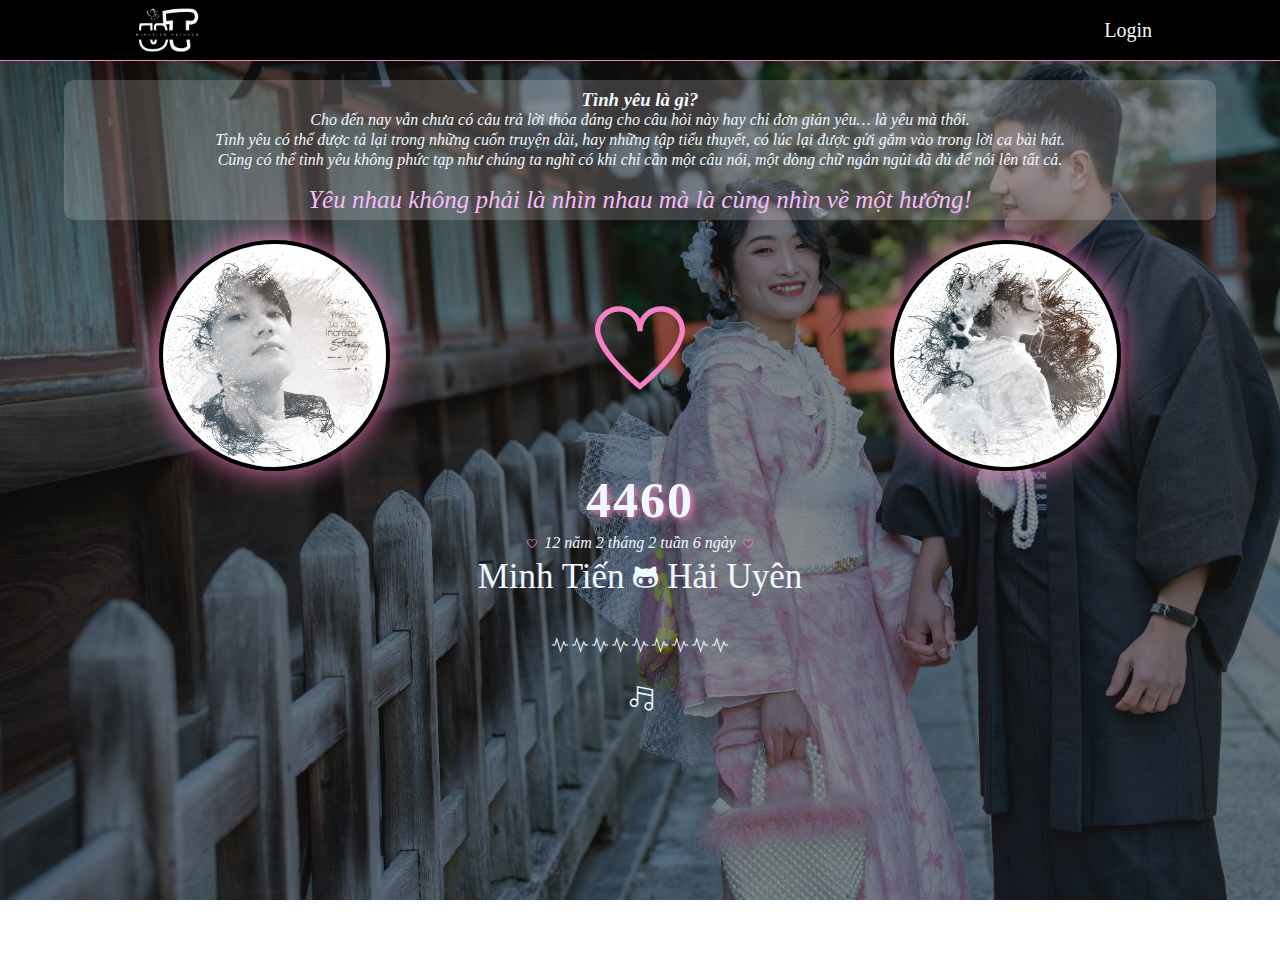
==== commit 775339c8: "fixLikeIcon" ====
--- a/album.html
+++ b/album.html
@@ -21,13 +21,13 @@
     <div class="header">
         <div class="logo_menu">
             <div class="logo">
-                <a href="#"><img src="./assets/img/logo_ut.png" alt="Home"></a>
+                <a href="./index.html"><img src="./assets/img/logo_ut.png" alt="Home"></a>
             </div>
             <div class="menu">
                 <ul id="listmenu" class="listmenu">
                     <li class="listmenu_item"><a href="./timeline.html">Timelines</a></li>
                     <li class="listmenu_item"><a href="./anniversarys.html">Anniversarys</a></li>
-                    <li class="listmenu_item"><a href="./album.html">Albums</a></li>
+                    <li class="listmenu_item"><a href="#">Albums</a></li>
                     <li class="listmenu_item">
                         <a class="moreBtn" onclick="togglelistMenu2()">More
                         <i class="ti-arrow-circle-down"></i></a>
@@ -48,7 +48,8 @@
                 </ul>
 
                 <ul class="listmenu_mobile" id="listmenu_mobile">
-                    <li class="listmenu_mobile_item"><a href="./album.html">Albums</a></li>
+                    <li class="listmenu_mobile_item"><a href="./index.html">Home</a></li>
+                    <!-- <li class="listmenu_mobile_item"><a href="#">Albums</a></li> -->
                     <li class="listmenu_mobile_item"><a href="./timeline.html">Timelines</a></li>
                     <li class="listmenu_mobile_item"><a href="./anniversarys.html">Anniversarys</a></li>
                     <li class="listmenu_mobile_item"><a href="./baby.html">Baby</a></li>
--- a/assets/css/base.css
+++ b/assets/css/base.css
@@ -266,12 +266,16 @@
     padding: 5px;
     border-radius: 5px;
     background-color: rgba(239, 230, 236, 0.5);
+    outline: none;
 }
 
 #inputDate{
+    width: 100%;
     padding: 5px;
     border-radius: 5px;
     background-color: rgba(239, 230, 236, 0.5);
+    outline: none;
+    border: none;
 }
 
 #btnCreate, #btnUpdate{
@@ -292,13 +296,10 @@
 }
 
 .controlCreate {
-    position: absolute;
-    bottom: 160px;
-    left: 50%;
-    transform: translateX(-50%);
     color: var(--text-color);
     cursor: pointer;
     font-size: 20px;
+    margin-top: 30px;
 }
 
 /* CSS MODAL IMAGE */
--- a/assets/css/responsive.css
+++ b/assets/css/responsive.css
@@ -1,493 +1,488 @@
-
 @media only screen and (max-width: 739px) {
 
-    /* Responsive Home */
-    
-    :root{
-        --text-color: aliceblue;
-        --pink-color: #f481c2;
-        --red-color: red;
-        --black-color: black;
-        /* var(--text-color); */
+  /* Responsive Home */
+  
+  :root{
+      --text-color: aliceblue;
+      --pink-color: #f481c2;
+      --red-color: red;
+      --black-color: black;
+      /* var(--text-color); */
+  }
+  
+  * {
+      padding: 0;
+      margin: 0;
+      box-sizing: border-box;
+  }
+  
+
+  .logo_menu{
+      width: 100%;
+  }
+
+  .logo img{
+      margin-left: 12px;
+      margin-top: 5px;
+  }
+
+  .menu{
+      display: flex;
+  }
+
+  .menubtn{
+      margin: auto 15px;
+  }
+  .menubtn a{
+      text-decoration: none;
+  }
+
+  .displayIcon{
+      display: block;
+      color: var(--text-color);
+      font-size: 28px;
+  }
+
+  .hideIcon{
+      color: var(--text-color);
+      font-size: 25px;
+  }
+
+  .listmenu{
+      display: none;
+      animation: scaleMenu 0.1s ease-in;
+  }
+
+  .listmenu_item{
+      padding: 0 3px;
+      font-size: 27px;
+  }
+
+  .listmenu_item:hover{
+      background-color:initial;
+      border-radius: initial;
+      line-height: initial;
+      animation: initial;
+  }
+
+  .listmenu_mobile{
+      position: absolute;
+      top: 61px;
+      right: 0px;
+      width: 100%;
+      height: 100vh;
+      display: none;
+      flex-direction: column;
+      align-items: center;
+      /* justify-content: center; */
+      padding-top: 123px;
+      animation: translateY 0.3s ease forwards;
+      font-weight: 100;
+      background-color: var(--black-color);
+      max-width: 100%;
+      box-shadow: 0 0 10px #8d8383;
+  }
+
+  .listmenu_mobile_item{
+      font-size: 25px;
+      line-height: 45px;
+      min-width: 100%;
+      text-align: center;
+  }
+
+  .listmenu_mobile_item a {
+      border-right: none;
+      color: var(--text-color);
+      list-style: none;
+      text-decoration: none;
+  }
+
+  .checkChangeColor-block {
+      margin: auto;
+      margin-top: 70px;
+  }
+
+  .container{
+      background-image:-webkit-linear-gradient(180deg, rgba(28, 28, 26, 0.5), rgba(19, 19, 19, 0.5)),
+      url(../img/bgr_homeMobile.jpg);
+      background-size: cover;
+      background-repeat: no-repeat;
+      background-position: top center;
+      background-attachment: fixed;
+  }
+
+  .slogan{
+      padding-top: 20px;
+  }
+
+  .slogan_content{
+      width: 95%;
+      padding: 20px 10px;
+  }
+
+  .slogan_slg{
+      line-height: 25px;
+      text-align: center; 
+      font-size: 23px;
+  }
+
+  .slogan_love{
+      text-align: center !important;
+  }
+
+  .imgProfile{
+      width: 100%;
+      padding-top: 10px;
+  }
+
+  .imgMale, .imgFemale{
+      width: 100%;
+      height: 100%;
+      margin: 25px;
+  }
+      
+  .labelCountDateLove{
+      font-size: 35px;
+      font-weight: 300;
+      letter-spacing: 5px;
+      margin-bottom: 10px;
+  }
+
+  .heartCenter{
+      font-size: 50px;
+  }
+
+
+  .ti-heart:hover{
+      color: var(--red-color);
+  }
+
+  /* CSS Modal Login */
+  
+  
+  .loginbtn{
+      margin-right: 20px;
+      font-size: 22px;
+  }
+
+  .modal_body {
+      margin-top: 60px;
+      width: 100%;
+      height: 100%;
+      padding: 5px;
+      flex-direction: column;
+      background-color: rgba(0, 0, 0, 0.7);
+  }
+  
+  .login_form{
+    margin: auto 0;
+  }
+
+  .ti-close.close{
+    display: none;
+  }
+  .slgLogin{
+      display: none;
+  }
+   
+  .login_content input{
+      /* ngăn k tự zoom khi click vào ô input */
+      -webkit-text-size-adjust: none; /* Safari, Chrome và các trình duyệt dựa trên WebKit */
+      -moz-text-size-adjust: none; /* Firefox */
+      -ms-text-size-adjust: none; /* Edge */
+      text-size-adjust: none; /* Các trình duyệt khác */
+      touch-action: manipulation;
+  }
+
+  .input{
+      font-size: 18px;
+      padding: 20px 15px;
+  } 
+  
+  .checkbox{
+      margin-top: 5px;
+  }
+
+  /* Responsive Timeline */
+  .continue{
+      width: 90% !important;
+  }
+  #createForm {
+      margin: 25% auto 0 !important;
+      width: 90% !important;
+  }
+
+  #inputContent {
+      height: 200px !important;
+      font-size: 18px !important;
+  }
+      
+
+  .content_form, .timelineCreate_form {
+      width: 95% !important;
+  }
+
+  .aniversary_form{
+      width: 100% !important;
+  }
+
+
+  .timeline_img{
+      width: 80px !important;
+      height: 80px !important;
+      margin-left: 10px !important;
+  }
+
+
+  .timeline_content{
+      padding: 10px;
+      line-height: 22px !important;
+  }
+
+
+  /* Responsive Lovestory */
+  
+
+  .storyEven, .storyOdd{
+      width: 95% !important;
+      display: flex;
+      flex-direction: column;
+      align-items: center;
+      
+  }
+  .storyOdd{
+      flex-direction: column-reverse;
+  }
+
+  .storyOdd_content{
+      margin-right: 0 !important;
+  }
+
+  .storyEven_image img,.storyOdd_image img{
+      width: 150px !important;
+      height: 150px !important;
+      border-radius: 5px;
+  }
+
+
+  /* Responsive Album */
+
+  .album{
+      flex-direction: column;
+      height: auto !important;
+      padding: 5px auto !important;
+  }
+
+  .listAlbum{
+      width: 99% !important;
+      font-size: 18px !important;
+      line-height: 20px;
+      background-color: rgba(0, 0, 0, 0.6);
+      border-radius: 10px;
+      border-right: none !important;
+      display: flex;
+      flex-wrap: wrap;
+      margin: 5px auto ;
+      justify-content: space-evenly;
+      padding: 5px !important;
+      margin-bottom: 10px;
+      /* position: -webkit-sticky;
+      position: sticky;
+      top: 63px;
+      z-index: 2; */
+  }
+
+  .titleAlbum{
+      display: flex;
+      align-items: center;
+      margin-top: 5px;
+  }
+
+  .listAlbum_name{
+      margin-top: 5px;
+  }
+  
+  .listAlbum_name_item, .listAlbum_name_item2 {
+      margin-bottom: 4px !important;
+  }
+
+  .listAlbum_name_item:before, .listAlbum_name_item2::after{
+      top: 8px !important;
+      left: -10% !important;
+  }
+
+  .uploadImg{
+      display: block;
+      text-align: center;
+  }
+
+  .uploadImg input{
+      font-size: 15px;
+      display: block;
+      align-items: center;
+      justify-content: center;
+  }
+  .listAlbum_name_item:nth-child(2), .listAlbum_name_item:nth-child(3){
+      border-bottom: none !important;
+  }
+
+  .images-videos{
+      /* max-height: 350px !important; */
+      width: 99% !important;
+      margin: 5px auto;
+      border: 1px var(--black-color) solid;
+      border-radius: 10px;
+      padding: 5px 0px !important;
+  }  
+
+  .listImages-Videos img{
+      height: 70px !important;
+      border-radius: 5px !important;
+      padding: 0px !important;
+  }
+
+  .listVideos_item{
+      width: 48% !important;
+      height: 110px !important;
+      margin: 1px !important;
+  }
+  
+  
+  #modalImage{
+      z-index: 999;
+  }
+  .modalImage_body{
+      display: flex;
+      flex-direction: column;
+      position: relative;
+      padding: 3px 0;
+      height: calc(100% - 60px);
+  }
+
+  .selectedDiv{
+      width: 100%;
+      height: 85%;
+      background-color: transparent;
+      padding: 0;
+  }
+
+  #selected-image{
+      max-height: 100%;
+      max-height: 100%;
+  }
+
+  .labelContentDiv{
+      width: 100%;
+      height: 10%;
+      background-color: transparent;
+  }
+
+  .prevImg, .nextImg{
+      font-size: 35px;
+      opacity: 0.5;
+  }
+  
+  .prevImg{
+      left: 5%;
+  }
+
+  .nextImg{
+      right: 5%;
+  }
+
+  .slideshow-container {
+      max-width: 95% !important;
+  }
+
+  .mySlides img {
+      height: 200px !important;
     }
-    
-    * {
-        padding: 0;
-        margin: 0;
-        box-sizing: border-box;
-    }
-    
-
-    .logo_menu{
-        width: 100%;
-    }
-
-    .logo img{
-        margin-left: 12px;
-        margin-top: 5px;
-    }
-
-    .menu{
-        display: flex;
-    }
-
-    .menubtn{
-        margin: auto 15px;
-    }
-    .menubtn a{
-        text-decoration: none;
-    }
-
-    .displayIcon{
-        display: block;
-        color: var(--text-color);
-        font-size: 28px;
-    }
-
-    .hideIcon{
-        color: var(--text-color);
-        font-size: 25px;
-    }
-
-    .listmenu{
-        display: none;
-        animation: scaleMenu 0.1s ease-in;
-    }
-
-    .listmenu_item{
-        padding: 0 3px;
-        font-size: 27px;
-    }
-
-    .listmenu_item:hover{
-        background-color:initial;
-        border-radius: initial;
-        line-height: initial;
-        animation: initial;
-    }
-
-    .listmenu_mobile{
-        position: absolute;
-        top: 61px;
-        right: 0px;
-        width: 100%;
-        height: 100vh;
-        display: none;
-        flex-direction: column;
-        align-items: center;
-        justify-content: center;
-        animation: translateY 0.5s ease forwards;
-        font-weight: 100;
-        background-color: var(--black-color);
-        max-width: 100%;
-        box-shadow: 0 0 10px #8d8383;
-    }
-
-    .listmenu_mobile_item{
-        font-size: 25px;
-        line-height: 45px;
-        min-width: 100%;
-        text-align: center;
-    }
-
-    .listmenu_mobile_item a {
-        border-right: none;
-        color: var(--text-color);
-        list-style: none;
-        text-decoration: none;
-    }
-
-    .checkChangeColor-block {
-        margin: auto;
-        margin-top: 70px;
-    }
-
-    .container{
-        background-image:-webkit-linear-gradient(180deg, rgba(28, 28, 26, 0.5), rgba(19, 19, 19, 0.5)),
-        url(../img/bgr_homeMobile.jpg);
-        background-size: cover;
-        background-repeat: no-repeat;
-        background-position: top center;
-        background-attachment: fixed;
-    }
-
-    .slogan{
-        padding-top: 20px;
-    }
-
-    .slogan_content{
-        width: 95%;
-        padding: 20px 10px;
-    }
-
-    .slogan_slg{
-        line-height: 25px;
-        text-align: center; 
-        font-size: 23px;
-    }
-
-    .slogan_love{
-        text-align: center !important;
-    }
-
-    .imgProfile{
-        width: 100%;
-        padding-top: 10px;
-    }
-
-    .imgMale, .imgFemale{
-        width: 100%;
-        height: 100%;
-        margin: 25px;
-    }
-        
-    .labelCountDateLove{
-        font-size: 35px;
-        font-weight: 300;
-        letter-spacing: 5px;
-        margin-bottom: 10px;
-    }
-
-    .heartCenter{
-        font-size: 50px;
-    }
-
-
-    .ti-heart:hover{
-        color: var(--red-color);
-    }
-
-    /* CSS Modal Login */
-    
-    
-    .loginbtn{
-        margin-right: 21px;
-    }
-
-    .modal_body {
-        margin-top: 20vh;
-        width: 98%;
-        padding: 20px 5px;
-        height: 40vh;
-        flex-direction: column;
-        background-color: rgba(0, 0, 0, 0.7);
-    }
-    
-    .login_form{
-        padding: 30px 5px;
-    }
-
-    .slgLogin{
-        display: none;
-    }
-     
-    input{
-        /* ngăn k tự zoom khi click vào ô input */
-        -webkit-text-size-adjust: none; /* Safari, Chrome và các trình duyệt dựa trên WebKit */
-        -moz-text-size-adjust: none; /* Firefox */
-        -ms-text-size-adjust: none; /* Edge */
-        text-size-adjust: none; /* Các trình duyệt khác */
-        touch-action: manipulation;
-    }
-
-    .input{
-        font-size: 16px;
-    } 
-    
-    .checkbox{
-        margin-top: 2px;
-    }
-
-    /* Responsive Timeline */
-    .continue{
-        width: 90% !important;
-    }
-    #createForm {
-        margin: 25% auto 0 !important;
-        width: 90% !important;
-    }
-
-    #inputContent {
-        min-height: 200px !important;
-        max-height: 300px !important;
-        font-size: 18px !important;
-    }
-        
-
-    .content_form, .timelineCreate_form {
-        width: 95% !important;
-    }
-
-    .aniversary_form{
-        width: 100% !important;
-    }
-
-
-    .timeline_img{
-        width: 80px !important;
-        height: 80px !important;
-        margin-left: 10px !important;
-    }
-
-
-    .timeline_content{
-        padding: 10px;
-        line-height: 22px !important;
-    }
-
-
-    /* Responsive Lovestory */
-    
-
-    .storyEven, .storyOdd{
-        width: 95% !important;
-        display: flex;
-        flex-direction: column;
-        align-items: center;
-        
-    }
-    .storyOdd{
-        flex-direction: column-reverse;
-    }
-
-    .storyOdd_content{
-        margin-right: 0 !important;
-    }
-
-    .storyEven_image img,.storyOdd_image img{
-        width: 150px !important;
-        height: 150px !important;
-        border-radius: 5px;
-    }
-
-
-    /* Responsive Album */
-
-    .album{
-        flex-direction: column;
-        height: auto !important;
-        padding: 5px auto !important;
-    }
-
-    .listAlbum{
-        width: 99% !important;
-        font-size: 18px !important;
-        line-height: 20px;
-        background-color: rgba(0, 0, 0, 0.6);
-        border-radius: 10px;
-        border-right: none !important;
-        display: flex;
-        flex-wrap: wrap;
-        margin: 5px auto ;
-        justify-content: space-evenly;
-        padding: 5px !important;
-        margin-bottom: 10px;
-        position: -webkit-sticky;
-        position: sticky;
-        top: 63px;
-        z-index: 2;
-    }
-
-    .titleAlbum{
-        display: flex;
-        align-items: center;
-        margin-top: 5px;
-    }
-
-    .listAlbum_name{
-        margin-top: 5px;
-    }
-    
-    .listAlbum_name_item, .listAlbum_name_item2 {
-        margin-bottom: 4px !important;
-    }
-
-    .listAlbum_name_item:before, .listAlbum_name_item2::after{
-        top: 8px !important;
-        left: -10% !important;
-    }
-
-    .uploadImg{
-        display: block;
-        text-align: center;
-    }
-
-    .uploadImg input{
-        font-size: 15px;
-        display: block;
-        align-items: center;
-        justify-content: center;
-    }
-    .listAlbum_name_item:nth-child(2), .listAlbum_name_item:nth-child(3){
-        border-bottom: none !important;
-    }
-
-    .images-videos{
-        /* max-height: 350px !important; */
-        width: 99% !important;
-        margin: 5px auto;
-        border: 1px var(--black-color) solid;
-        border-radius: 10px;
-        padding: 5px 0px !important;
-    }  
-
-    .listImages-Videos img{
-        height: 70px !important;
-        border-radius: 5px !important;
-        padding: 0px !important;
-    }
-
-    .listVideos_item{
-        width: 48% !important;
-        height: 110px !important;
-        margin: 1px !important;
-    }
-    
-    
-    #modalImage{
-        z-index: 999;
-    }
-    .modalImage_body{
-        display: flex;
-        flex-direction: column;
-        position: relative;
-        padding: 3px 0;
-        height: calc(100% - 60px);
-    }
-
-    .selectedDiv{
-        width: 100%;
-        height: 85%;
-        background-color: transparent;
-        padding: 0;
-    }
-
-    #selected-image{
-        max-height: 100%;
-        max-height: 100%;
-    }
-
-    .labelContentDiv{
-        width: 100%;
-        height: 10%;
-        background-color: transparent;
-    }
-
-    .prevImg, .nextImg{
-        font-size: 35px;
-        opacity: 0.5;
-    }
-    
-    .prevImg{
-        left: 5%;
-    }
-
-    .nextImg{
-        right: 5%;
-    }
-
-    .slideshow-container {
-        max-width: 95% !important;
-    }
-
-    .mySlides img {
-        height: 200px !important;
+
+
+  /* CSS Notes */
+  .notes_form{
+  width: 95% !important;
+  }
+
+  .notes_content{
+      margin: auto 5px !important;
+  }
+  .moneyNotes, .otherNotes, .birthdayNotes{
+      width: 95% !important;
+  }
+
+  /* CSS Anniversarys */
+
+  .anniversaryday_container{
+      width: 95% !important;
+  }
+
+  .aniversary_form{
+      height: 350px !important;
+  }
+  
+  .elementsDiv{
+      width: 100% !important;
+  }
+  .anniversaryday_img{
+      height: 75% !important;
       }
 
-
-    /* CSS Notes */
-    .notes_form{
-    width: 95% !important;
-    }
-
-    .notes_content{
-        margin: auto 5px !important;
-    }
-    .moneyNotes, .otherNotes, .birthdayNotes{
-        width: 95% !important;
-    }
-
-    /* CSS Anniversarys */
-
-    .anniversaryday_container{
-        width: 95% !important;
-    }
-
-    .aniversary_form{
-        height: 350px !important;
-    }
-    
-    .elementsDiv{
-        width: 100% !important;
-    }
-    .anniversaryday_img{
-        height: 75% !important;
-        }
-
-    #layoutIcon{
-        display: block !important;
-        font-size: 16px;
-    }
-    .content_form.clicked{
-        height: 315px !important;
-    }
-    .elementsDiv.clicked{
-            width: 48% !important;
-            font-size: small;
-        }
-    .anniversaryday_img.clicked{
-        height: 75% !important;
-        }
-
-    .label_content{
-        height: 15% !important;
-        padding: 0 15px 0 0 !important;
-    }
-    
-  }
-
-
-
-
-
-
-  /* >= Tablet */
-  @media only screen and (min-width: 740px) and (max-width: 1023px) {
-    
-    .timeline_form{
-        width: 90% !important;
-    }
-
-    .slideshow-container{
-        width: 95%;
-    }
-
-    .listAlbum {
-        width: 160px !important;
-    }
-    .listImages-Videos img{
-        width: 24% !important;
-    }
+  #layoutIcon{
+      display: block !important;
+      font-size: 16px;
+  }
+  .content_form.clicked{
+      height: 315px !important;
+  }
+  .elementsDiv.clicked{
+          width: 48% !important;
+          font-size: small;
+      }
+  .anniversaryday_img.clicked{
+      height: 75% !important;
+      }
+
+  .label_content{
+      height: 15% !important;
+      padding: 0 15px 0 0 !important;
+  }
+  
 }
 
 
 
 
 
-  /* Animation */
-  
-
-  @keyframes scaleMenu {
-    from{
-        transform: translateX(25%) scaleX(50%);
-    }
-    to{
-        transform: translateX(0%) scaleX(100%);
-    }
+
+/* >= Tablet */
+@media only screen and (min-width: 740px) and (max-width: 1023px) {
+  
+  .timeline_form{
+      width: 90% !important;
+  }
+
+  .slideshow-container{
+      width: 95%;
+  }
+
+  .listAlbum {
+      width: 160px !important;
+  }
+  .listImages-Videos img{
+      width: 24% !important;
+  }
 }
 
 
-
-
-
-
+/* Animation */
+
+
+@keyframes scaleMenu {
+  from{
+      transform: translateX(25%) scaleX(50%);
+  }
+  to{
+      transform: translateX(0%) scaleX(100%);
+  }
+}
